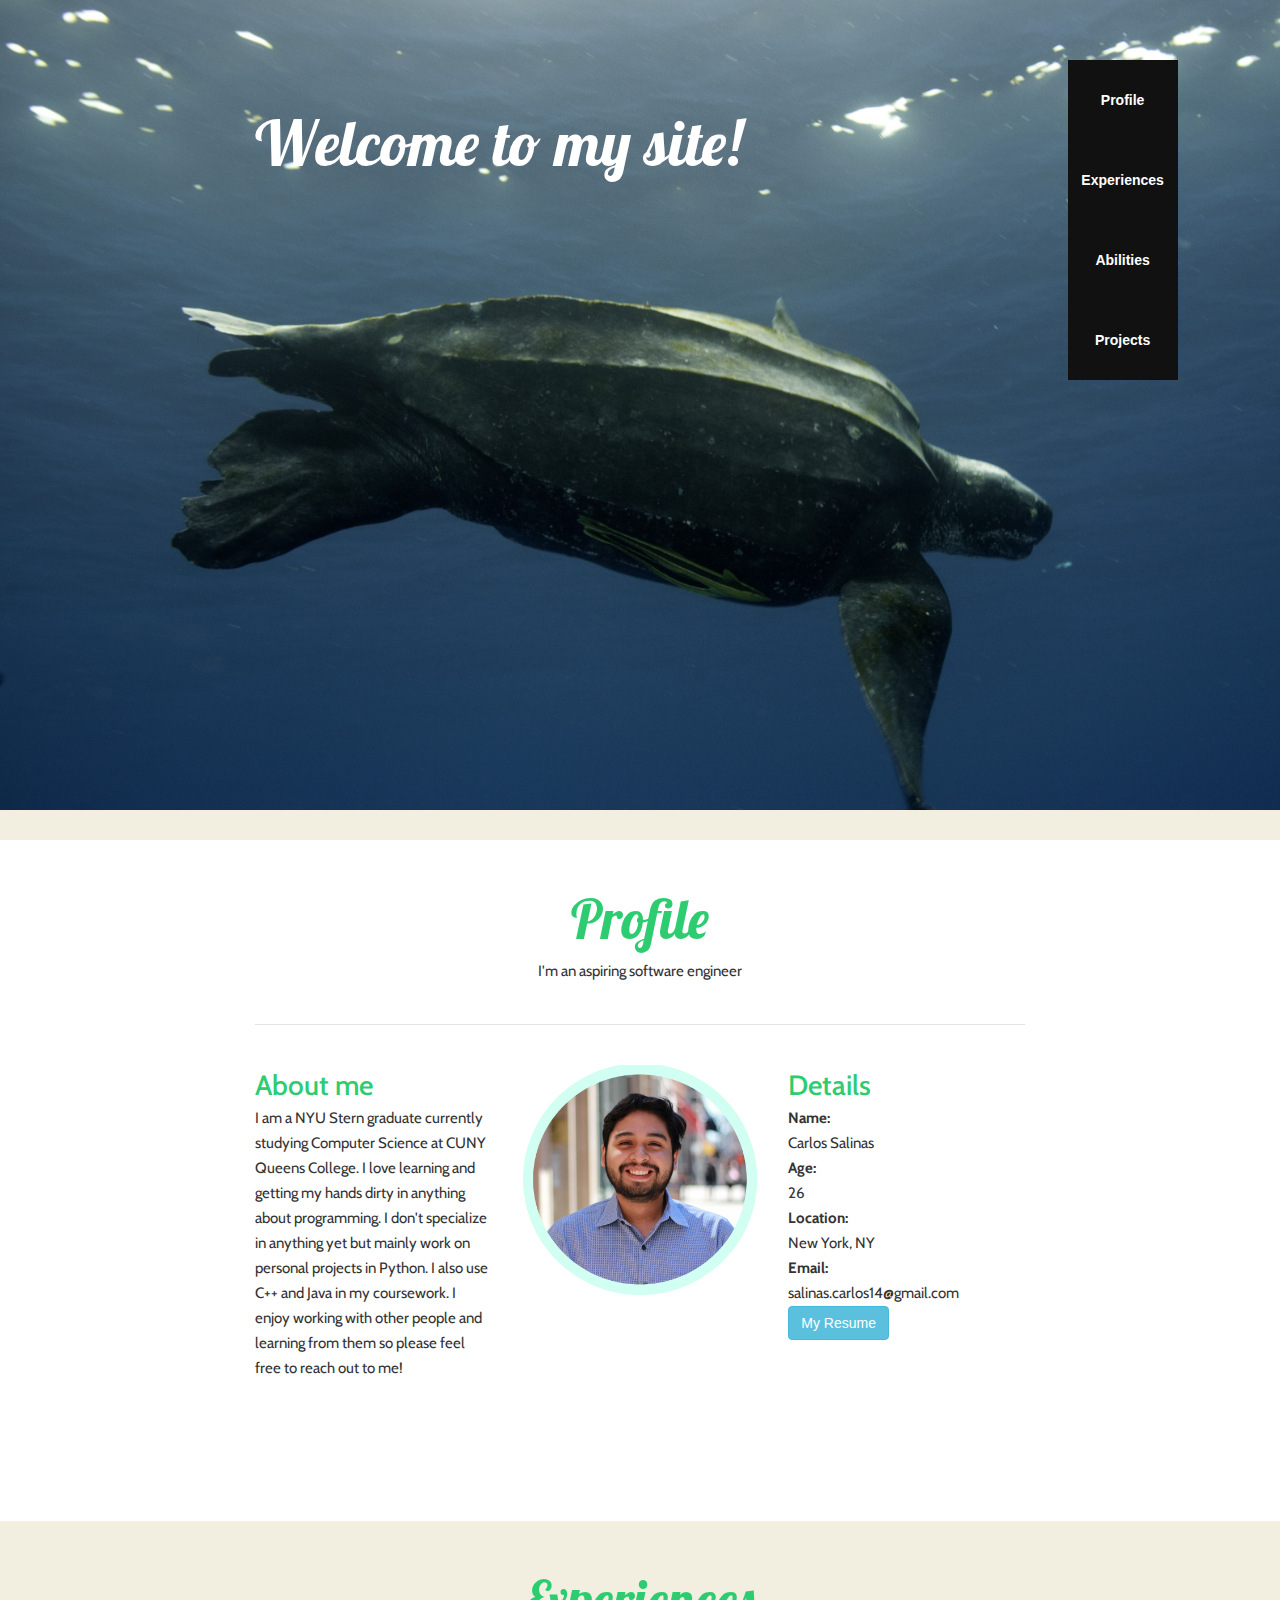
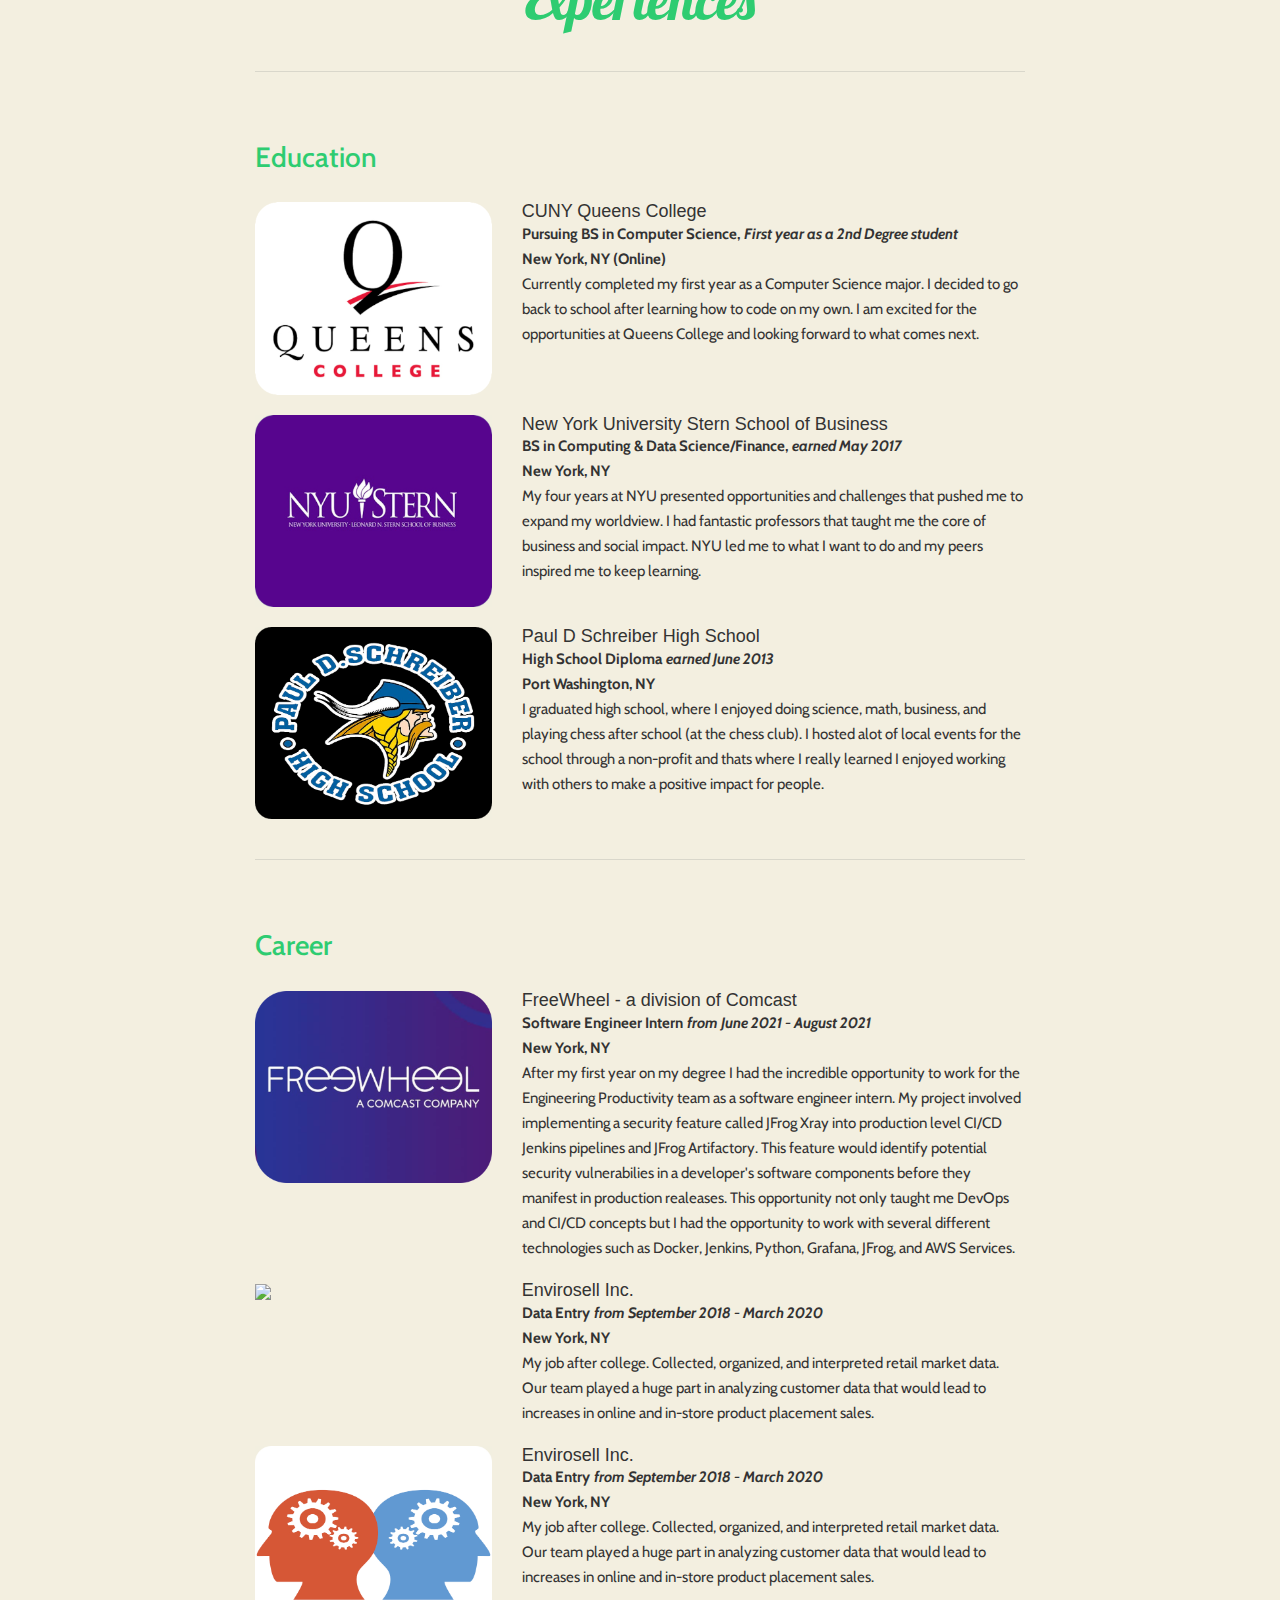
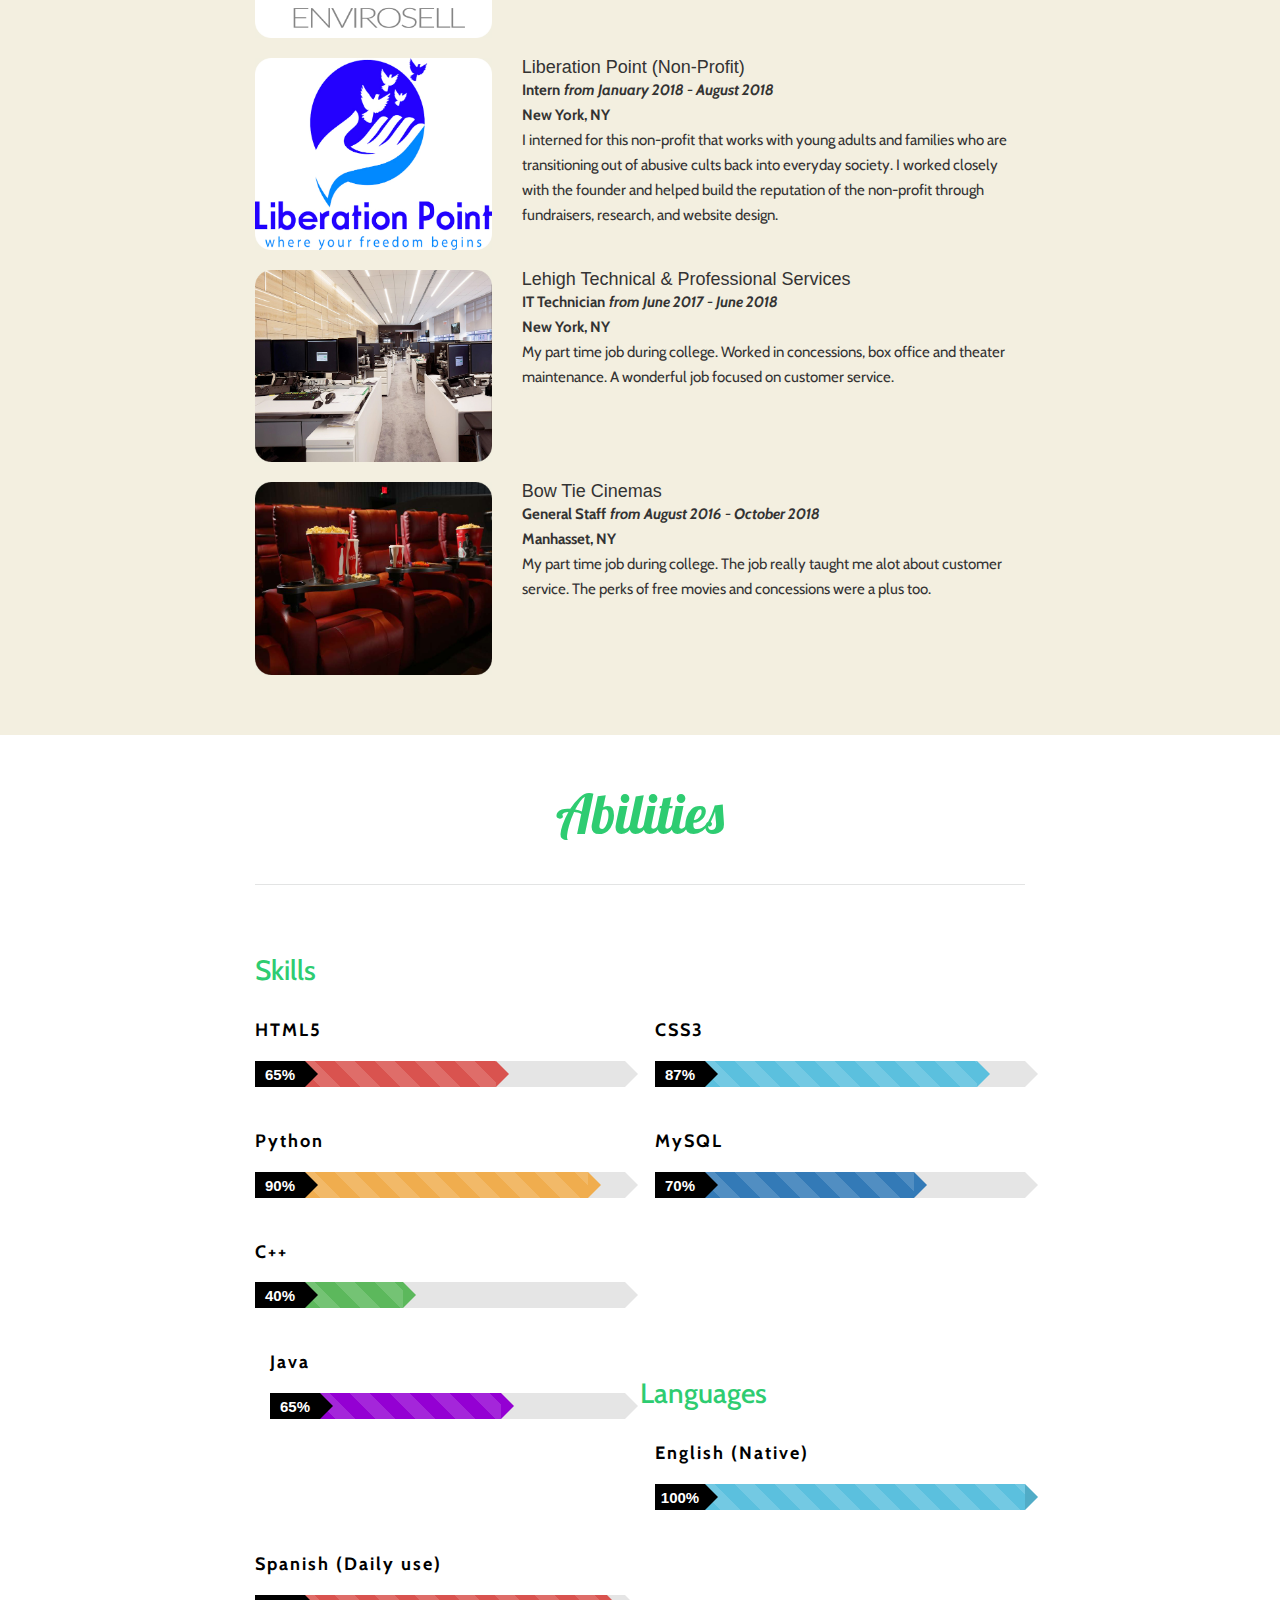
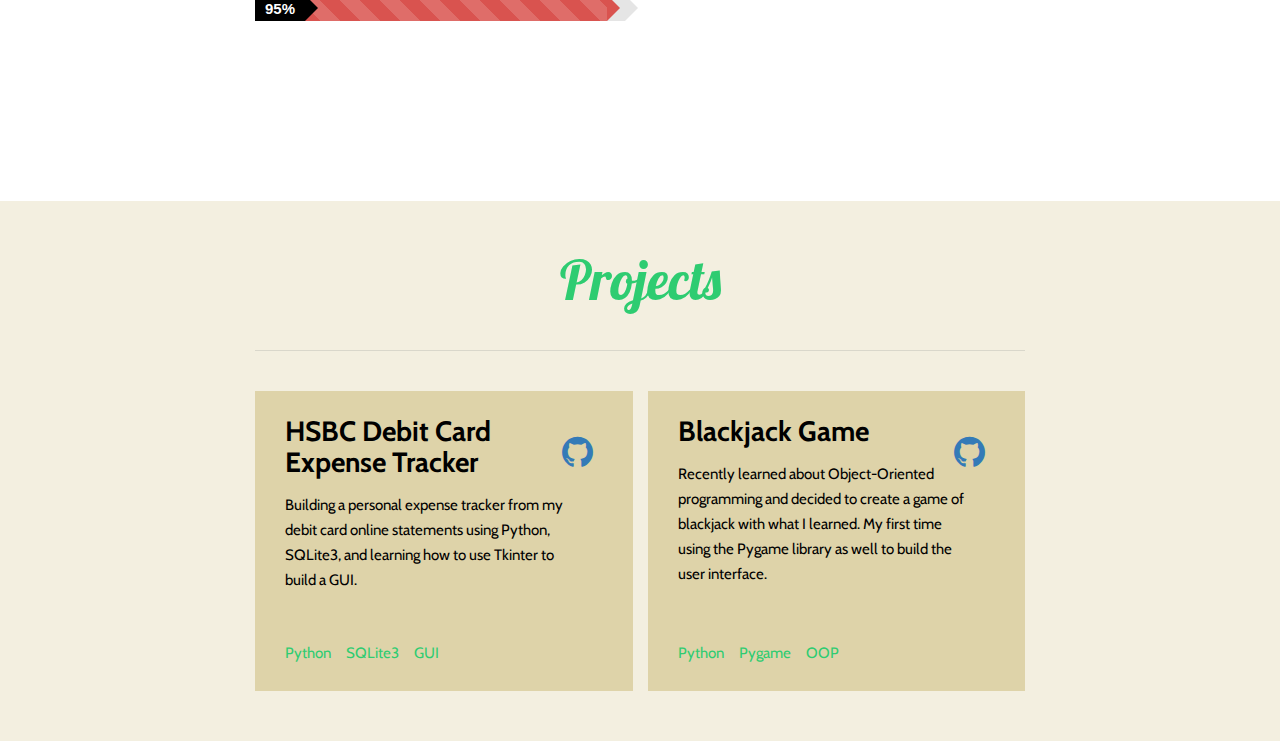
==== index.html @ 238a5372 "Adding new job" ====
<!doctype html>
<html lang="en">
	<head>
		<meta charset="utf-8" />
		<title>Carlos Salinas Website</title>
		<link href="http://fonts.googleapis.com/css?family=Open+Sans:300,600,700" rel="stylesheet">
		<link href="https://fonts.googleapis.com/css?family=Lobster" rel="stylesheet">
		<link href="https://fonts.googleapis.com/css?family=Cabin" rel="stylesheet">
		<link rel="stylesheet" href="https://maxcdn.bootstrapcdn.com/bootstrap/3.4.1/css/bootstrap.min.css">
		<link rel="stylesheet" href="https://cdnjs.cloudflare.com/ajax/libs/font-awesome/4.7.0/css/font-awesome.min.css"> <!-- github icon -->
		<!--Save this for deployment with python for use of css fil-->
		<!--<link rel="stylesheet" href="{{ url_for('static', filename='css/main.css') }}">-->

		<link rel="stylesheet" href="main.css">

	</head>
	<body>
		<div class="jumbotron">
			<div id="welcome" class="container">
				<h1>Welcome to my site!</h1>
			</div>
		</div>

		<nav class="sidenav">
			<u1 class="link-list">
				<li>
					<a href="#profile">Profile</a>
				</li>
				<li>
					<a href="#experiences">Experiences</a>
				</li>
				<li>
					<a href="#abilities">Abilities</a>
				</li>
				<li>
					<a href="#projects">Projects</a>
				</li>
			</u1>
		</nav>

		<div class="background-white">
			<div id="profile" class="container">
				<h2>Profile</h2>
				<p class="caption">I'm an aspiring software engineer</p>
				<hr>
				<div class="row">
					<div class="col-md-4">
						<h3>About me</h3>
						<p>I am a NYU Stern graduate currently studying Computer Science at CUNY Queens College. I love learning and getting my hands dirty in anything about programming. I don't specialize in anything yet but mainly work on personal projects in Python. I also use C++ and Java in my coursework. I enjoy working with other people and learning from them so please feel free to reach out to me!</p>
					</div>
					<div class="col-md-4">
						<img src="images/profile_picv2.JPG" width="246" height="246">
					</div>
					<div class="col-md-4">
						<h3>Details</h3>
						<strong>Name:</strong>
						
						<p>Carlos Salinas</p>
						
						<strong>Age:</strong>
						
						<p>26</p>
						
						<strong>Location:</strong>
					
						<p>New York, NY</p>
						
						<strong>Email:</strong>
						<p>salinas.carlos14@gmail.com</p>

						<form method="get" action="files/Resume5.1.pdf">
							<button type="submit" class="btn btn-info">My Resume</button>
						</form>
						

					</div>
				</div>
			</div>
			

		</div>

		<div id="experiences" class="container">
			<h2>Experiences</h2>
			<hr>
			<h3>Education</h3>
			<div class="container-fluid">

				<div class="row">
					<div class="col-md-4">
						<div class="experience-image">
							<img src="images/queenscollege.png">
						</div>
					</div>
					<div class="col-md-8">
						<h4>CUNY Queens College</h4>
						 	<strong>Pursuing BS in Computer Science,</strong>
							<strong><em>First year as a 2nd Degree student</em></strong>
							<br>
						    <strong>New York, NY (Online)</strong>
						    <p>Currently completed my first year as a Computer Science major. I decided to go back to school after learning how to code on my own.  
								I am excited for the opportunities at Queens College and looking forward to what comes next.</p>
					</div>
				</div>

				<div class="row">
					<div class="col-md-4">
						<div class="experience-image">
							<img src="images/nyusternv2.JPG">
						</div>
					</div>
					<div class="col-md-8">
						<h4>New York University Stern School of Business</h4>
							 <strong>BS in Computing & Data Science/Finance,</strong>
							 <strong><em>earned May 2017</em></strong>
							<br>
						    <strong>New York, NY</strong>
						    <p>My four years at NYU presented opportunities and challenges that pushed me to expand my worldview. 
								I had fantastic professors that taught me the core of business and social impact. 
								NYU led me to what I want to do and my peers inspired me to keep learning.
							</p>
					</div>
				</div>

				<div class="row">
					<div class="col-md-4">
						<div class="experience-image">
							<img src="images/schreiberv1.JPG">
						</div>
					</div>
					<div class="col-md-8">
						<h4>Paul D Schreiber High School</h4>
						 	<strong>High School Diploma</strong>
							 <strong><em>earned June 2013</em></strong>
							<br>
						    <strong>Port Washington, NY</strong>
						    <p>I graduated high school, where I enjoyed doing science, math, business, and playing chess 
								after school (at the chess club). I hosted alot of local events for the school through a non-profit
								and thats where I really learned I enjoyed working with others to make a positive impact for people.
							</p>
					</div>
				</div>
			<hr>

				<h3>Career</h3>

				<div class="row">
					<div class="col-md-4">
						<img src="images/freewheel.png">
					</div>
					<div class="col-md-8">
						<h4>FreeWheel - a division of Comcast</h4>
						 	<strong>Software Engineer Intern</strong>
							 <strong><em>from June 2021 - August 2021</em></strong>
							<br>
						    <strong>New York, NY</strong>
						    <p>After my first year on my degree I had the incredible opportunity to work for the Engineering Productivity
								team as a software engineer intern. My project involved implementing a security feature called JFrog Xray
								into production level CI/CD Jenkins pipelines and JFrog Artifactory. This feature would identify potential 
								security vulnerabilies in a developer's software components before they manifest in production realeases.
								This opportunity not only taught me DevOps and CI/CD concepts but I had the opportunity to work with several
								different technologies such as Docker, Jenkins, Python, Grafana, JFrog, and AWS Services.
							</p>
					</div>
				</div>

				<div class="row">
					<div class="col-md-4">
						<img src="images/freewheel.JPG">
					</div>
					<div class="col-md-8">
						<h4>Envirosell Inc.</h4>
						 	<strong>Data Entry</strong>
							 <strong><em>from September 2018 - March 2020</em></strong>
							<br>
						    <strong>New York, NY</strong>
						    <p>My job after college.  Collected, organized, and interpreted retail market data. 
								Our team played a huge part in analyzing customer data that would lead to increases in online and in-store product placement sales.  
							</p>
					</div>
				</div>

				<div class="row">
					<div class="col-md-4">
						<img src="images/envirosell.JPG">
					</div>
					<div class="col-md-8">
						<h4>Envirosell Inc.</h4>
						 	<strong>Data Entry</strong>
							 <strong><em>from September 2018 - March 2020</em></strong>
							<br>
						    <strong>New York, NY</strong>
						    <p>My job after college.  Collected, organized, and interpreted retail market data. 
								Our team played a huge part in analyzing customer data that would lead to increases in online and in-store product placement sales.  
							</p>
					</div>
				</div>

				<div class="row">
					<div class="col-md-4">
						<img src="images/liberation_point.JPG">
					</div>
					<div class="col-md-8">
						<h4>Liberation Point (Non-Profit)</h4>
						 	<strong>Intern</strong>
							 <strong><em>from January 2018 - August 2018</em></strong>
							<br>
						    <strong>New York, NY</strong>
						    <p>I interned for this non-profit that works with young adults and families who are transitioning out of abusive cults back into everyday society. 
								I worked closely with the founder and helped build the reputation of the non-profit through fundraisers, research, and website design.
							</p>
					</div>
				</div>

				<div class="row">
					<div class="col-md-4">
						<img src="images/office.JPG">
					</div>
					<div class="col-md-8">
						<h4>Lehigh Technical & Professional Services</h4>
						 	<strong>IT Technician</strong>
							 <strong><em>from June 2017 - June 2018</em></strong>
							<br>
						    <strong>New York, NY</strong>
						    <p>My part time job during college. Worked in concessions, box office and theater maintenance.  
								A wonderful job focused on customer service.   
							</p>
					</div>
				</div>

				<div class="row">
					<div class="col-md-4">
						<img src="images/cinemas.JPG">
					</div>
					<div class="col-md-8">
						<h4>Bow Tie Cinemas</h4>
						 	<strong>General Staff</strong>
							<strong><em>from August 2016 - October 2018</em></strong>
							<br>
						    <strong>Manhasset, NY</strong>
						    <p>My part time job during college. The job really taught me alot about customer service. The perks
								of free movies and concessions were a plus too.
							</p>
					</div>
				</div>		
			</div>

		</div>

		<div class="background-white">
			<div id="abilities" class="container">
				<h2>Abilities</h2>
				<hr>

				<h3>
					Skills
				</h3>
			    <div class="row">
			        <div class="col-md-6">
			            <h3 class="progress-title">HTML5</h3>
			            <div class="progress red">
			                <div class="progress-bar progress-bar-danger progress-bar-striped active" style="width:65%;">
			                    <div class="progress-value">65%</div>
			                </div>
			            </div>
			        </div>
			        <div class="col-md-6">
			            <h3 class="progress-title">CSS3</h3>
			            <div class="progress blue">
			                <div class="progress-bar progress-bar-info progress-bar-striped active" style="width:87%;">
			                    <div class="progress-value">87%</div>
			                </div>
			            </div>
			        </div>
			    </div>

			    <div class="row">
			    	<div class="col-md-6">
			            <h3 class="progress-title">Python</h3>
			            <div class="progress yellow">
			                <div class="progress-bar progress-bar-warning progress-bar-striped active" style="width:90%;">
			                    <div class="progress-value">90%</div>
			                </div>
			            </div>
			        </div>
			        <div class="col-md-6">
			            <h3 class="progress-title">MySQL</h3>
			            <div class="progress dark-blue">
			                <div class="progress-bar progress-bar-striped progress-bar-striped active" style="width:70%;">
			                    <div class="progress-value">70%</div>
			                </div>
			            </div>
			        </div>
			    </div>

			    <div class="row">
			    	<div class="col-md-6">
			            <h3 class="progress-title">C++</h3>
			            <div class="progress green">
			                <div class="progress-bar progress-bar-success progress-bar-striped active" style="width:40%;">
			                    <div class="progress-value">40%</div>
			                </div>
			            </div>
				    </div>
				</div>
				<div class="col-md-6">
					<h3 class="progress-title">Java</h3>
					<div class="progress purple">
						<div class="progress-bar progress-bar-success progress-bar-striped active" style="width:65%; background-color:#9400d3 !important;">
							<div class="progress-value">65%</div>
						</div>
					</div>
				</div>

				<h3>
					Languages
				</h3>
				<div class="row">
					<div class="col-md-6">
						<h3 class="progress-title">English (Native)</h3>
			            <div class="progress blue">
			                <div class="progress-bar progress-bar-info progress-bar-striped active" style="width:100%;">
			                    <div class="progress-value">100%</div>
			                </div>
			            </div>
					</div>
					<div class="col-md-6">
						<h3 class="progress-title">Spanish (Daily use)</h3>
			            <div class="progress red">
			                <div class="progress-bar progress-bar-danger progress-bar-striped active" style="width:95%;">
			                    <div class="progress-value">95%</div>
			                </div>
			            </div>
					</div>
				</div>
			</div>

			
		</div>

		<div class="background">
			<div id="projects" class="container">
				<h2>Projects<h2>
				<hr>
				<div class="grid-container">
					<div class="grid-item">
						<header>
							<div class="project-top">
								<a class="github-buttons" href="https://github.com/csalinas14/HSBC-Debit-Card-Expense-Tracker" style="float:right;"><i class="fa fa-github" style="font-size:36px"></i></a>
							</div>
							<h3 class="project-title">
								HSBC Debit Card Expense Tracker
							</h3>
							<div class="project-description">
								<p>Building a personal expense tracker from my debit card online statements using Python, SQLite3, and learning how to use Tkinter to build a GUI.
								</p>
							</div>
						</header> 
						<footer>
							<div class="project-tech-list">
								<li>Python</li>
								<li>SQLite3</li>
								<li>GUI</li>
							</div>
						</footer>
					</div>
					<div class="grid-item">
						<header>
							<div class="project-top">
								<a class="github-buttons" href= "https://github.com/csalinas14/Blackjack-game" style="float:right;"><i class="fa fa-github" style="font-size:36px"></i></a>
							</div>
							<h3 class="project-title">
								Blackjack Game
							</h3>
							<div class="project-description">
								<p>Recently learned about Object-Oriented programming and decided to create a game of blackjack with what I learned. My first time using
									 the Pygame library as well to build the user interface. 
								</p>
							</div>
						</header> 
						<footer>
							<u1 class="project-tech-list">
								<li>Python</li>
								<li>Pygame</li>
								<li>OOP</li>
							</u1>
						</footer>
					</div>
				</div>
			</div>
		</div>

</body>




</html>
---- main.css ----
html,body{
	margin: 0;
	padding: 0;
	height: 100%;
	background-color: #F3EFE0;
}

h1{
	font-family: 'Lobster', Georgia, Times, serif;
	font-size: 60px;
	color: #FFFFFF;
	text-align: left;
}
h2{
	font-family: 'Lobster', Georgia, Times, serif;
	font-size: 54px;
	font-weight: 300;
	text-align: center;
	color: #2ECC71;
	margin: 10px 0px;
}
h3{
	font-family: 'Cabin', Helvetica, Arial, sans-serif;
	color: #2ECC71;
	font-size: 28px;
	margin: 0 auto;
	padding-top: 5px;
	padding-bottom: 5px;
}
h4{
	margin: 0 auto;
}
p, strong, br{
	font-family: 'Cabin', Helvetica, Arial, sans-serif;
 	font-size: 15px;
 	line-height: 25px;
 	margin: 0 auto;
}

hr { margin: 40px 0px; 
	 border-color: #727878;
	 opacity: 0.2; 
	 filter:alpha(opacity=20); 
}

.jumbotron{
	background: center left url(images/seaturtle.jpg);
	background-repeat: no-repeat;
	background-attachment: fixed;
	background-size: cover;
	height: 90%; 
}

.jumbotron .container > *{
	color: #FFFFFF;
}

.column{
	float: left;
}
.sidenav{
	position: fixed;
	right: 8%;
	width: 110px;
	top: 60px;
	z-index: 1;
	background-color: #111;
	overflow-x: hidden;
}
.link-list li{
	list-style-type: none;
	text-align: center;
}
.link-list li > a{
	display: block;
	font-weight: 600;
	color: #FFFFFF;
	padding-top: 30px;
	height: 80px;
}

#profile .row > div img{
	width: 100%;
	max-width: 360px;
	height: auto;
}
#experiences > h3{
	padding: 30px 0px;
}
#experiences > p {
	font-weight: 200;
}
#experiences .container-fluid > h3{
	padding: 30px 0px;
}
#experiences .row{
	margin-bottom: 20px;
}

.experience-image{
	margin: 0px;
	padding: 0px;
}
#experiences .row > div img{
	width: 100%;
	max-width: 302px;
	
} 

.row:after {
  content: "";
  display: table;
  clear: both;
}

.caption{
	text-align: center;
}

.container{
	max-width: 1280px;
	padding: 40px 200px; 
	margin: 0 auto;
}
.container-fluid{
	padding: 0px;
}
.background-white {
	background-color: white;
	padding-bottom: 100px;
}

* {
	box-sizing: border-box;
}

#abilities > h3{
	padding: 30px 0px;
}
.progress-title{
    font-size: 18px;
    font-weight: 700;
    color: #000;
    letter-spacing: 2px;
    margin: 0 0 15px;
}
.progress{
    height: 26px;
    background: rgba(0,0,0,0.1);
    border-radius: 0;
    box-shadow: none;
    margin-bottom: 40px;
    overflow: visible;
    position: relative;
}
.progress .progress-bar{
    box-shadow: none;
    border-radius: 0;
    position: relative;
    -webkit-animation: 2s linear 0s normal none infinite running progress-bar-stripes,animate-positive 1s;
    animation: 2s linear 0s normal none infinite running progress-bar-stripes,animate-positive 1s;
}
.progress-bar .progress-value{
    width: 50px;
    height: 100%;
    background: #000;
    font-size: 15px;
    font-weight: 600;
    color: #fff;
    position: absolute;
    line-height: 27px;
    top: 0;
    left: 0;
}
.progress:after,
.progress .progress-bar:after,
.progress .progress-value:after{
    content: "";
    border-left: 13px solid rgba(0,0,0,0.1);
    border-top: 13px solid transparent;
    border-bottom: 13px solid transparent;
    position: absolute;
    top: 0;
    right: -13px;
}
.progress.red .progress-bar:after{ border-left-color: #d9534f; }
.progress .progress-value:after{ border-left: 13px solid #000; }
.progress.blue .progress-bar:after{ border-left-color: #5bc0de; }
.progress.yellow .progress-bar:after{ border-left-color: #f0ad4e; }
.progress.green .progress-bar:after{ border-left-color: #5cb85c; }
.progress.dark-blue .progress-bar:after{ border-left-color: #337ab7;}
.progress.purple .progress-bar:after{ border-left-color: #9400d3; } 
@-webkit-keyframes animate-positive{
    0%{ width: 0; }
}
@keyframes animate-positive{
    0%{ width: 0; }
}
#projects .grid-container{
	display: grid;
	grid-template-columns: repeat(auto-fill, minmax(300px, 1fr));
	gap: 15px;
	position: relative;
	
}
#projects .grid-item{
	padding: 2rem 3rem;
	background-color: #DED3A9;
	position: relative;
	min-height: 300px;
}
#projects .github-buttons{
	padding: 5px 10px;
}
#projects .project-title{
	color: black;
	font-weight: 800;
	text-align: left;
	margin-bottom: 10px;
}
#projects .project-description{
	text-align: left;
	color: black;
	margin-bottom: 20px;
	padding-right: 20px;
}
#projects .project-tech-list{
	display: flex;
	align-items: flex-end;
	margin: 20px 0px 0px;
}
#projects .project-tech-list li{
	font-family: 'Cabin', Helvetica, Arial, sans-serif;
	 font-size: 15px;
	 list-style: none;
	 margin-right: 15px;
}
#projects .grid-item > footer{
	width: auto;
	bottom: 0;
	position: absolute;
	padding: 30px 0px;
	text-align: center;

}
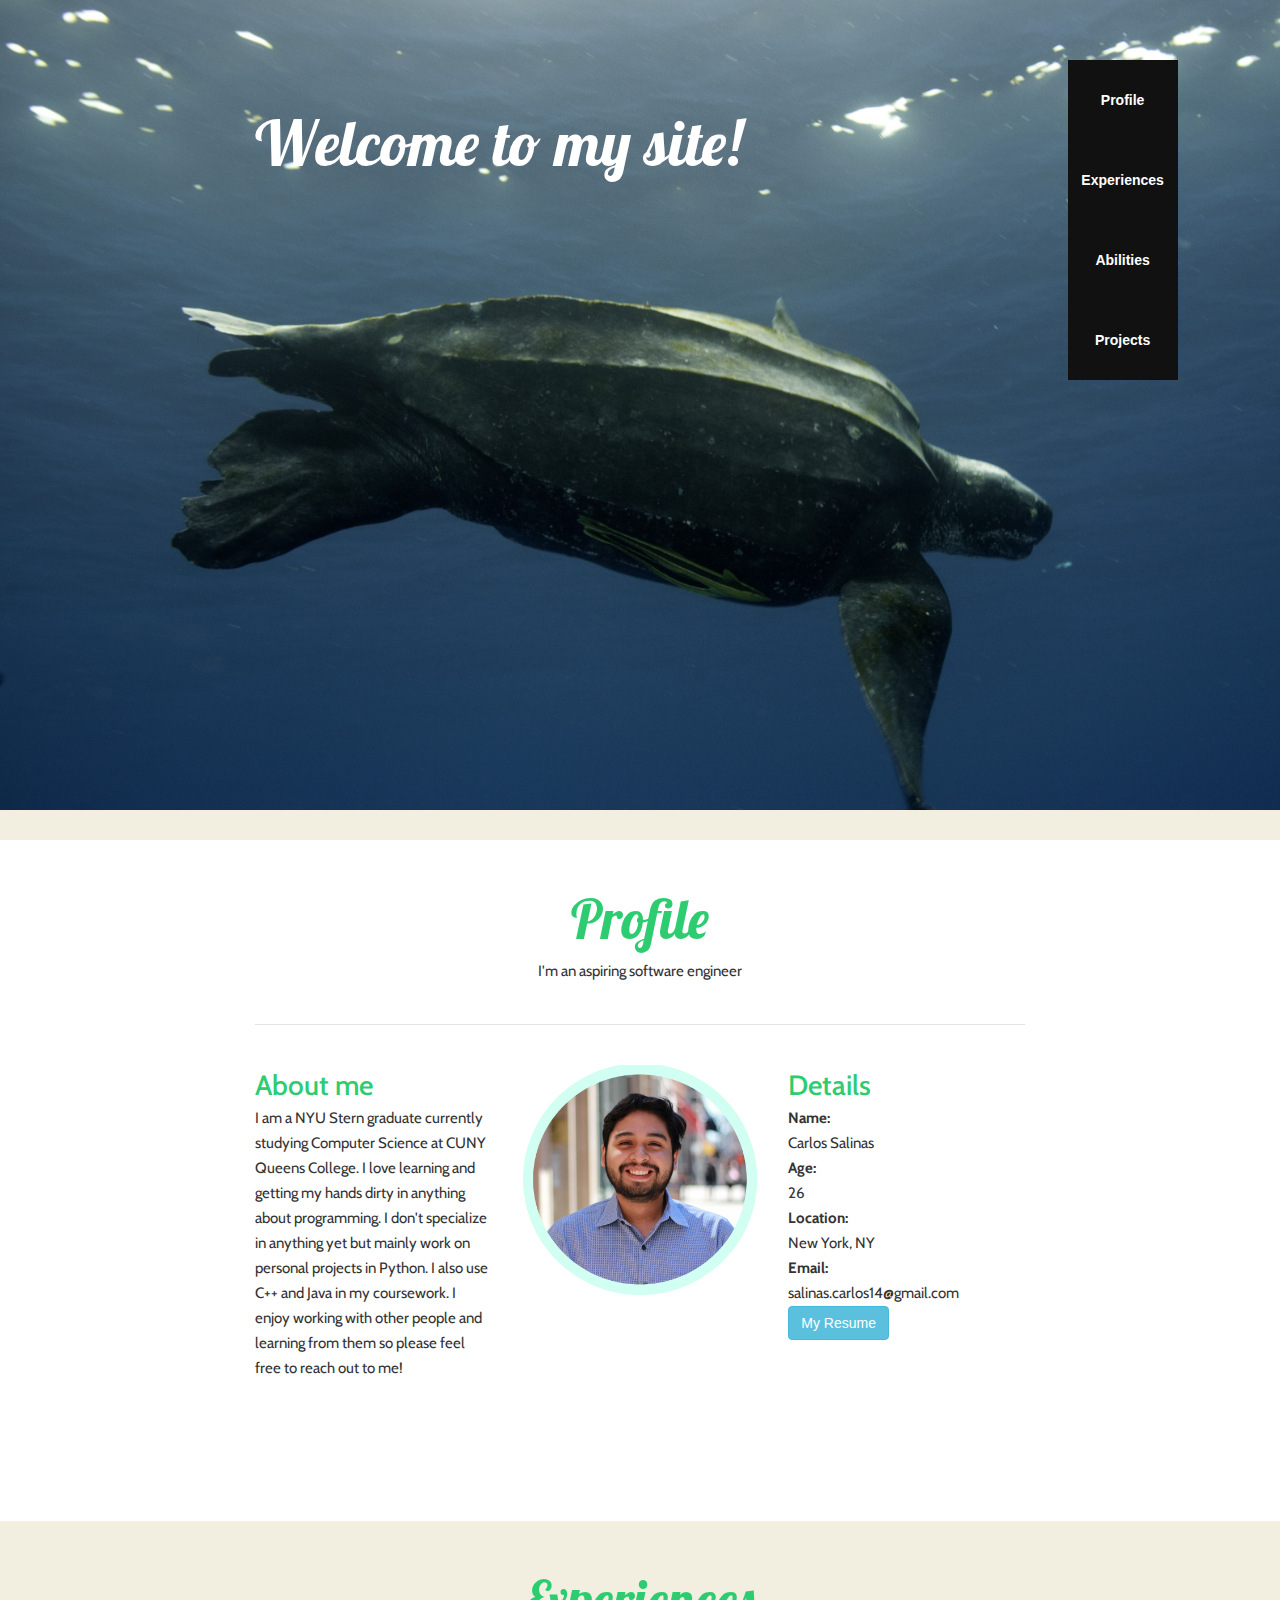
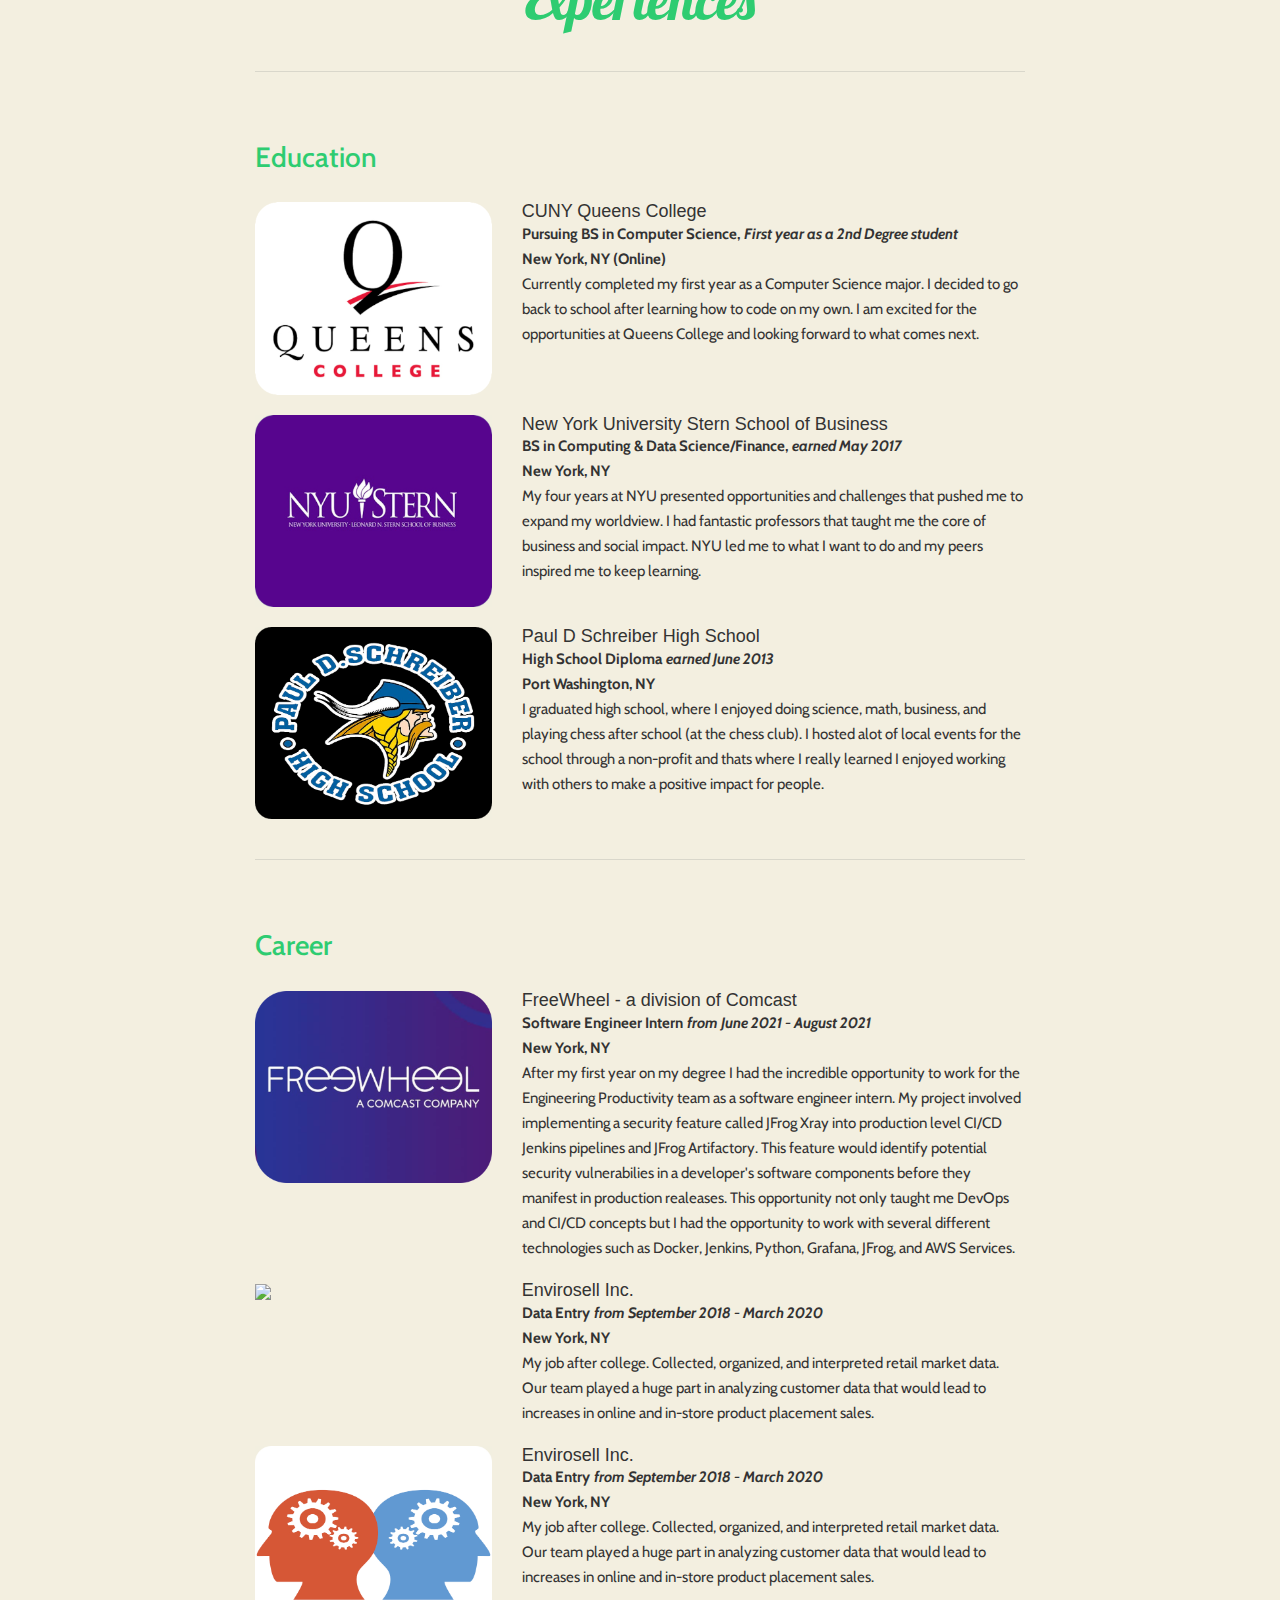
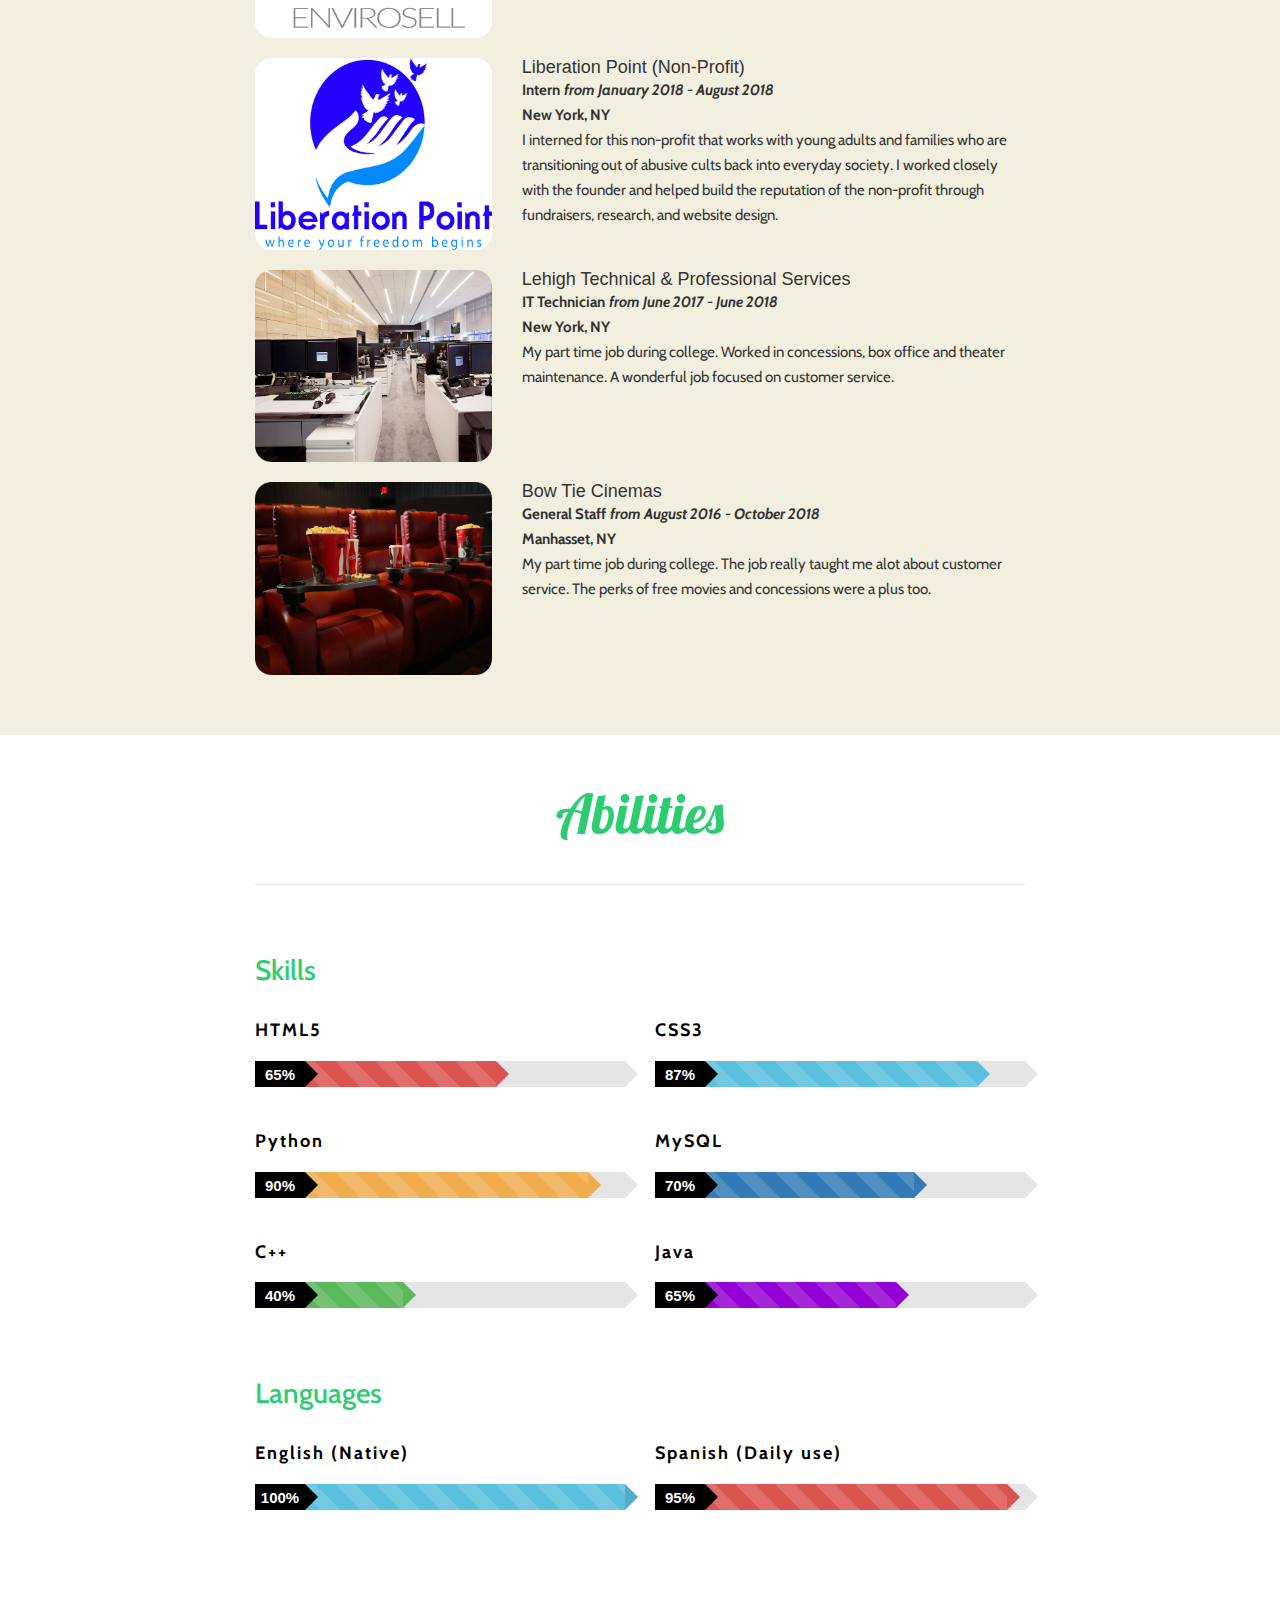
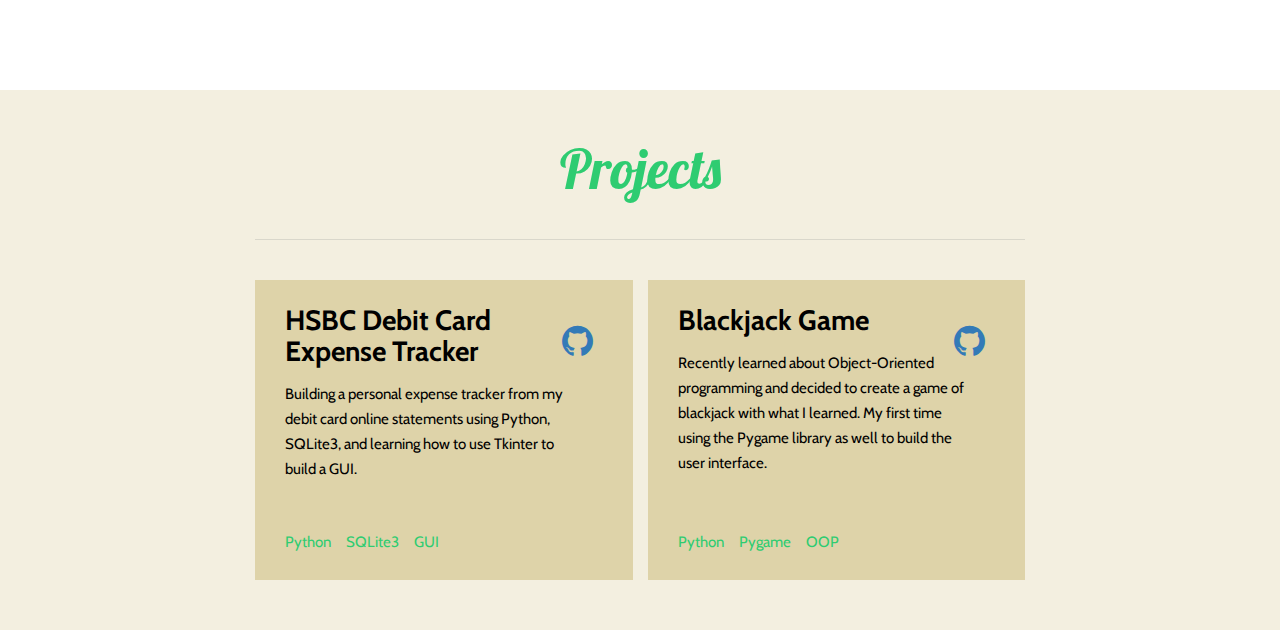
==== commit df60fd7d: "Quick Change" ====
--- a/index.html
+++ b/index.html
@@ -302,14 +302,16 @@
 			                </div>
 			            </div>
 				    </div>
-				</div>
-				<div class="col-md-6">
-					<h3 class="progress-title">Java</h3>
-					<div class="progress purple">
-						<div class="progress-bar progress-bar-success progress-bar-striped active" style="width:65%; background-color:#9400d3 !important;">
-							<div class="progress-value">65%</div>
+				
+					<div class="col-md-6">
+						<h3 class="progress-title">Java</h3>
+						<div class="progress purple">
+							<div class="progress-bar progress-bar-success progress-bar-striped active" style="width:65%; background-color:#9400d3 !important;">
+								<div class="progress-value">65%</div>
+							</div>
 						</div>
 					</div>
+
 				</div>
 
 				<h3>
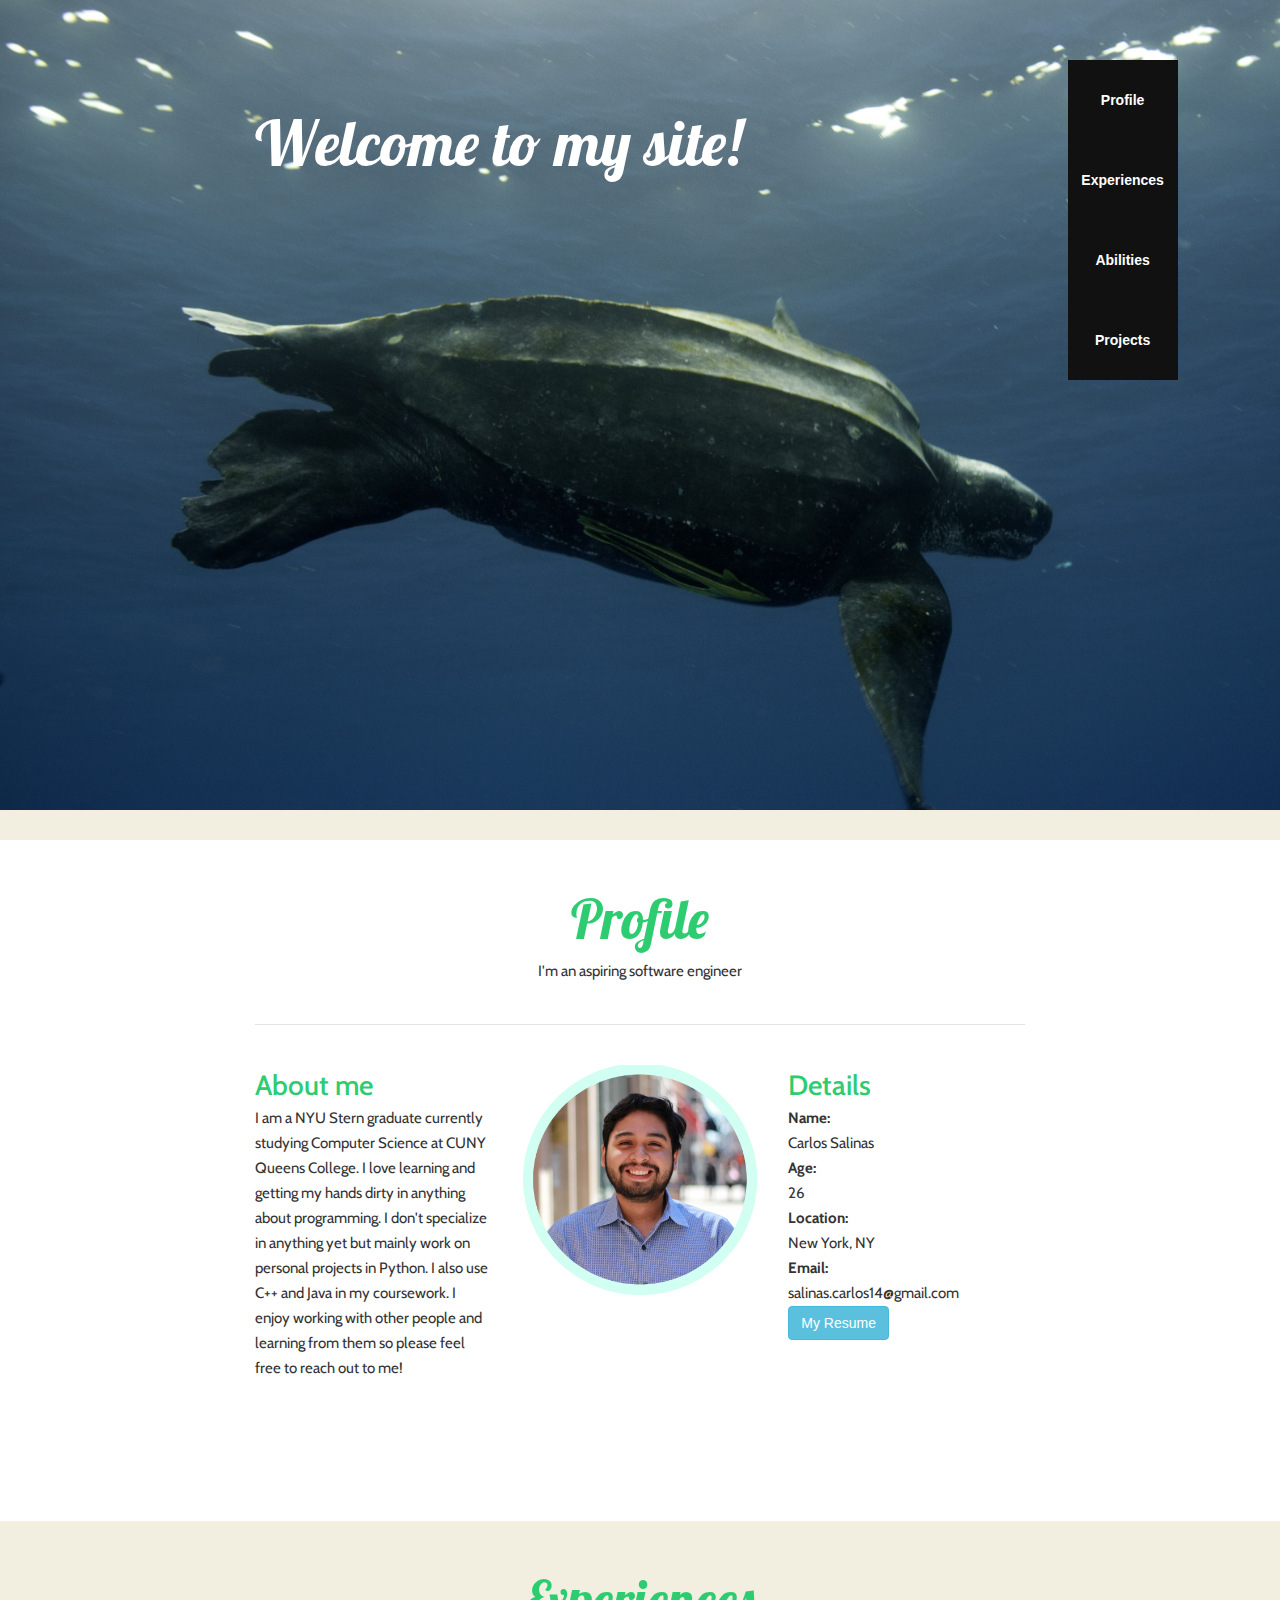
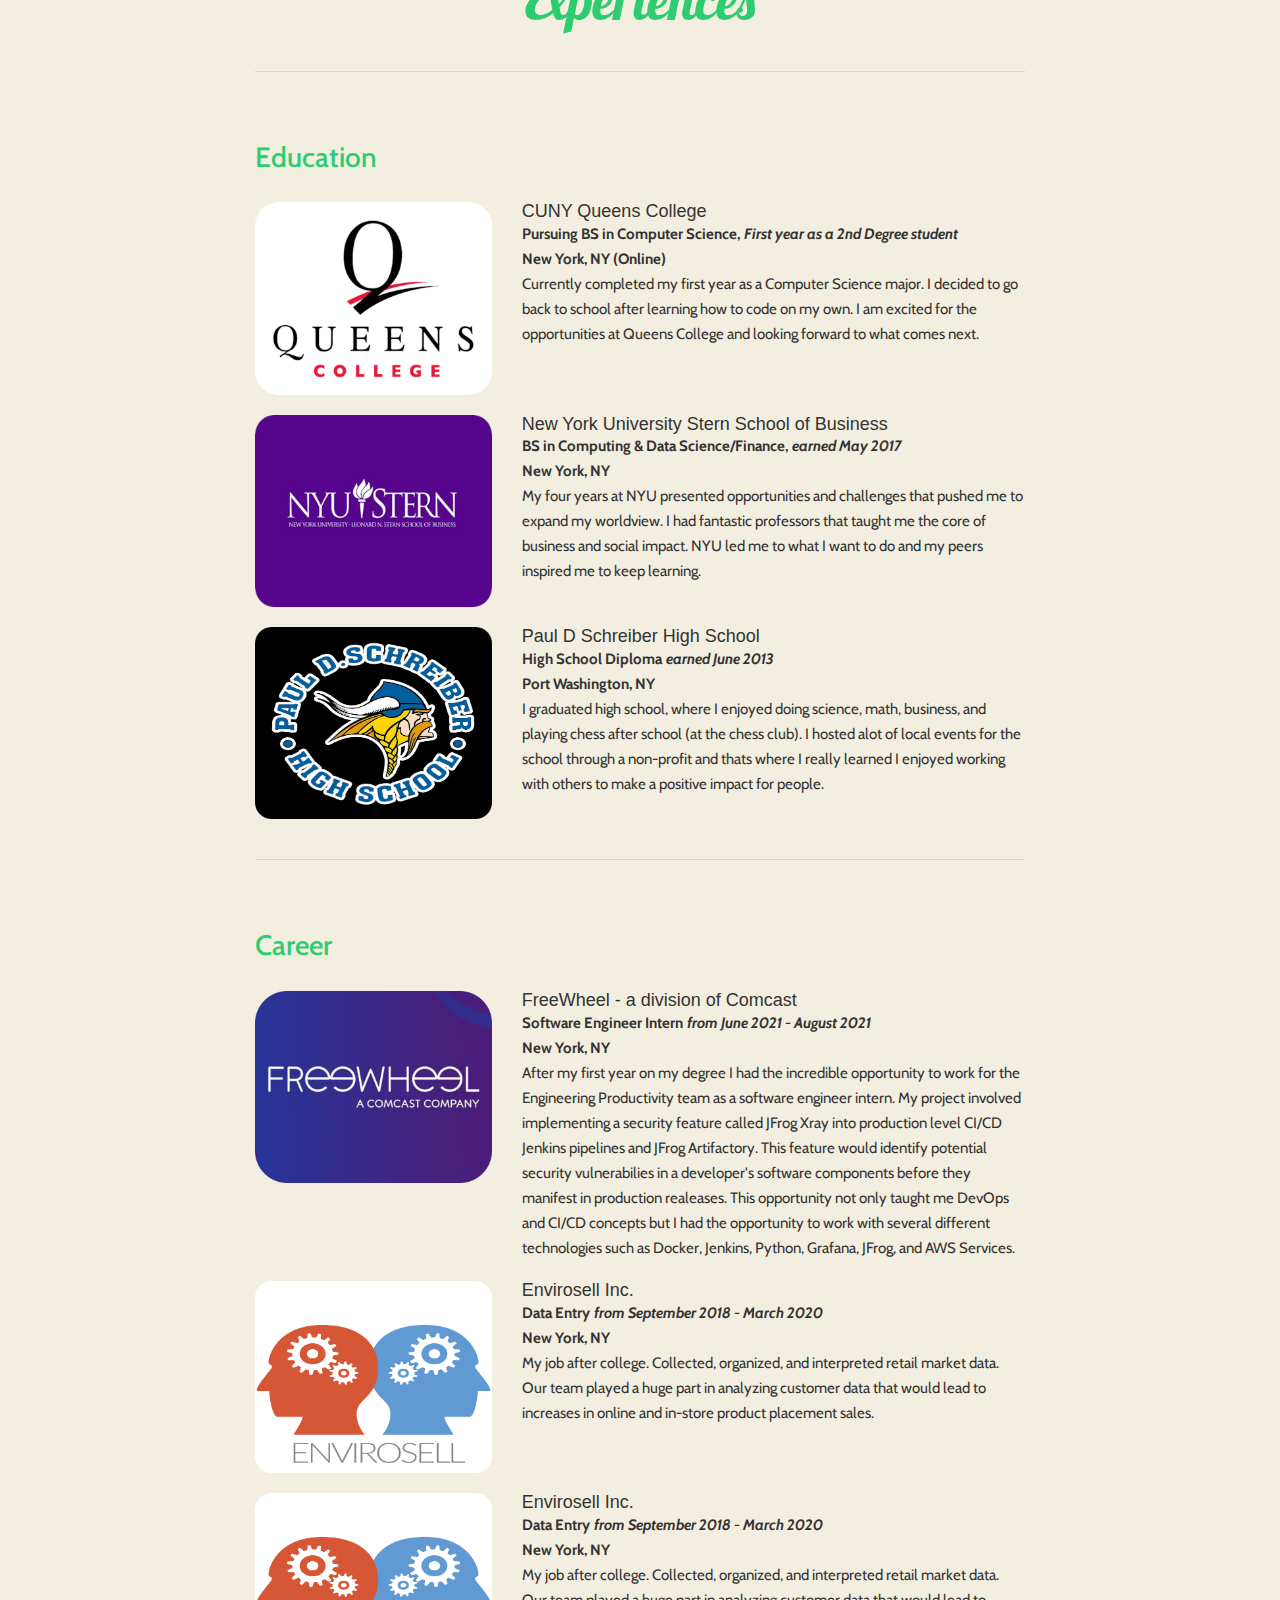
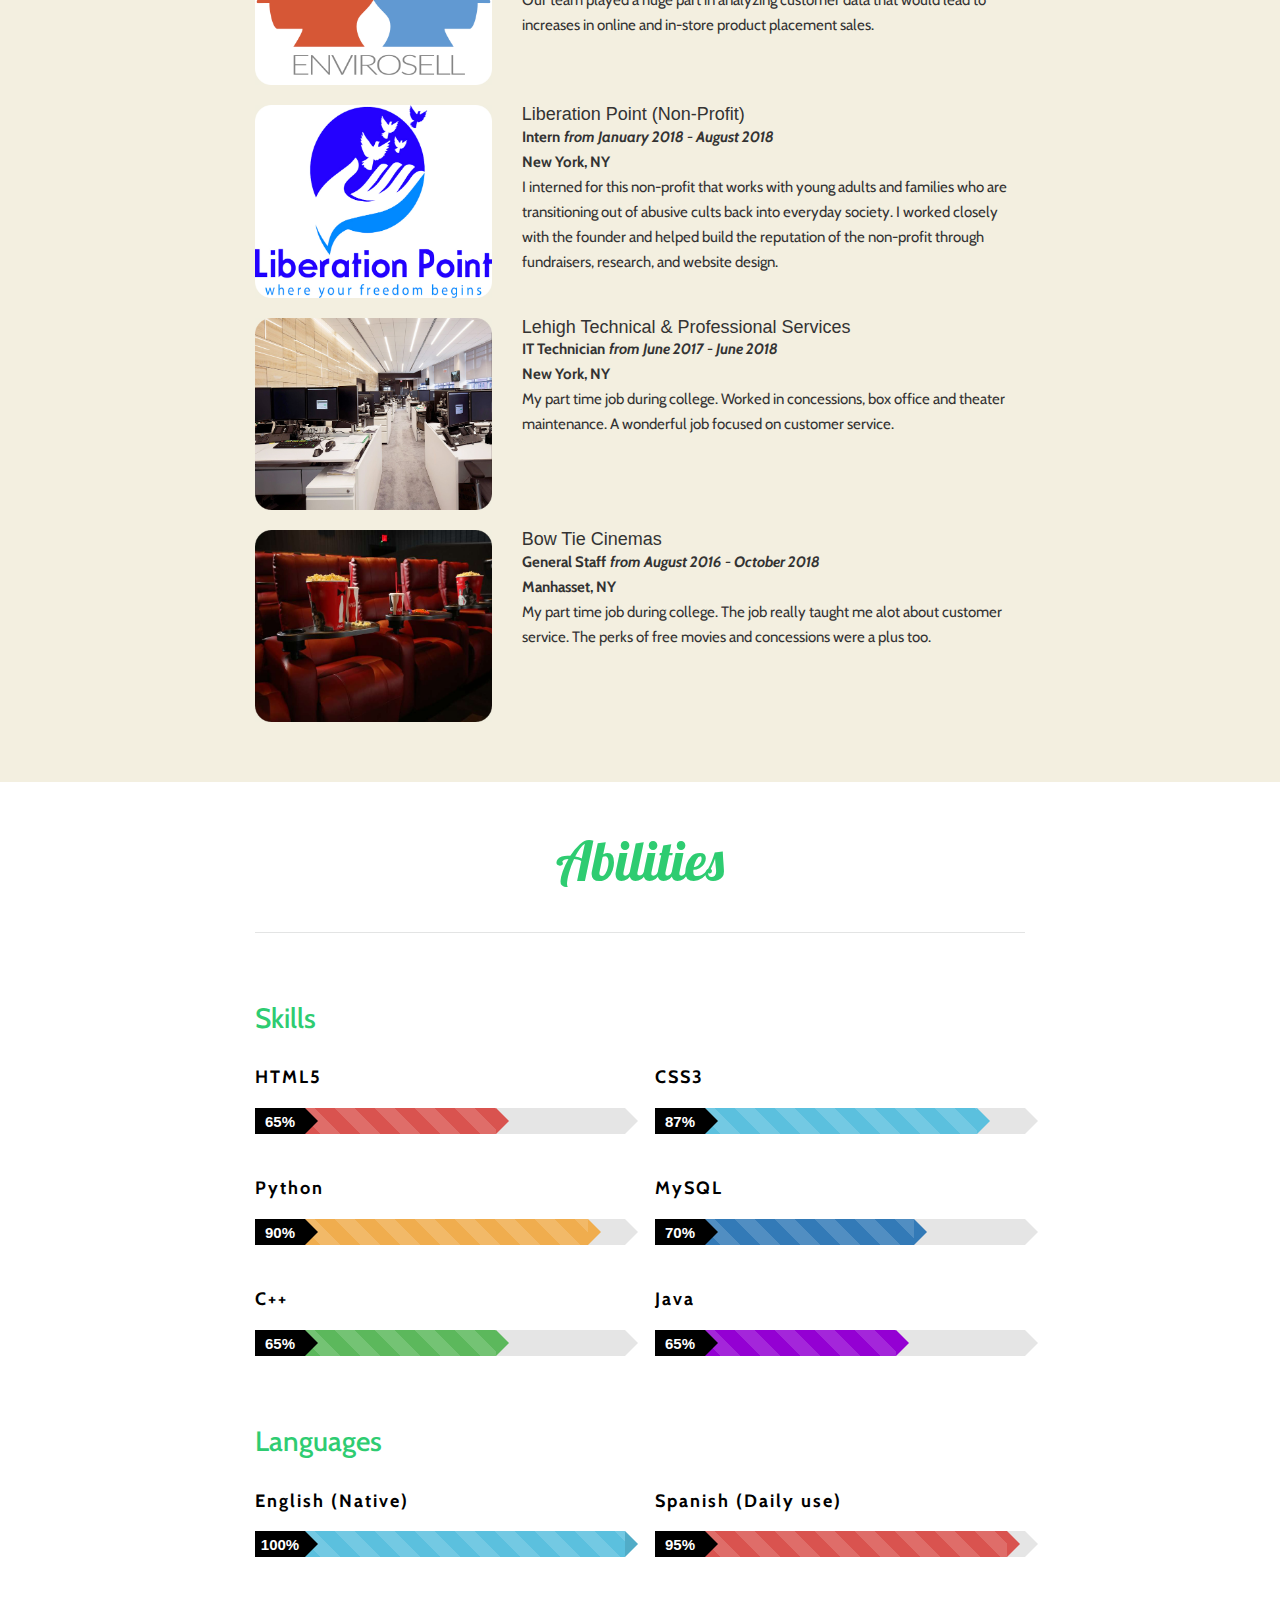
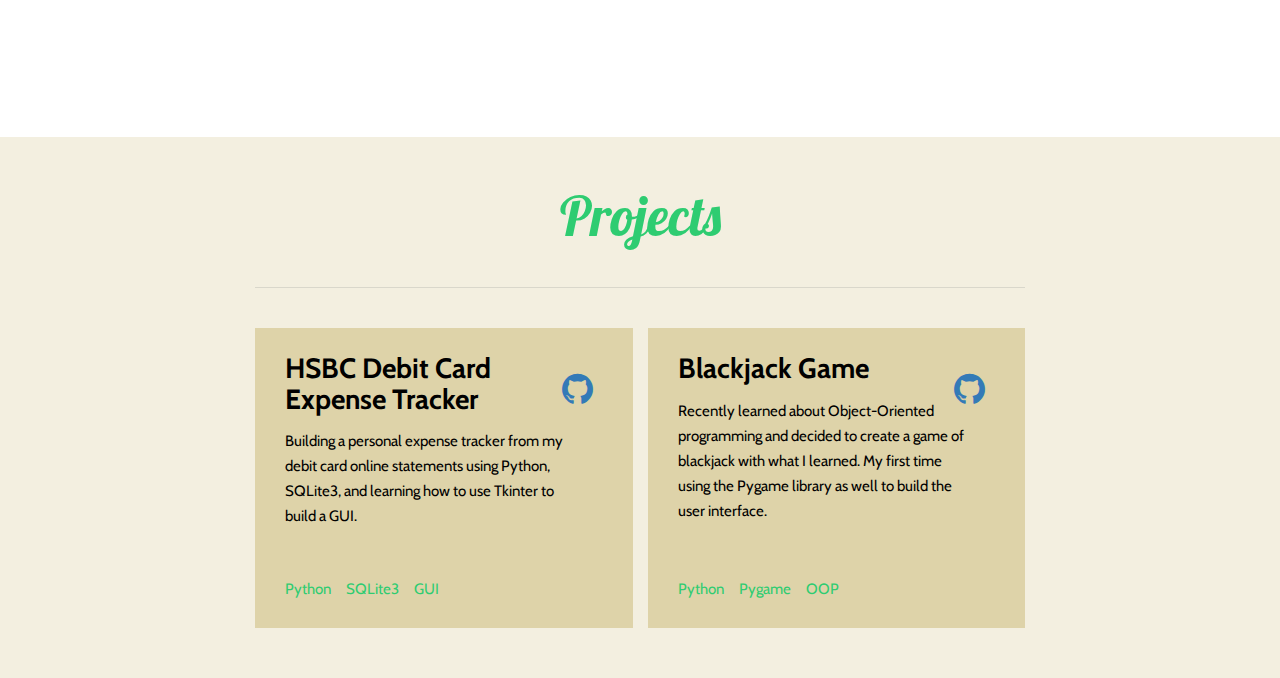
==== commit ec02890f: "Quick Change" ====
--- a/index.html
+++ b/index.html
@@ -166,7 +166,7 @@
 
 				<div class="row">
 					<div class="col-md-4">
-						<img src="images/freewheel.JPG">
+						<img src="images/envirosell.JPG">
 					</div>
 					<div class="col-md-8">
 						<h4>Envirosell Inc.</h4>
@@ -297,8 +297,8 @@
 			    	<div class="col-md-6">
 			            <h3 class="progress-title">C++</h3>
 			            <div class="progress green">
-			                <div class="progress-bar progress-bar-success progress-bar-striped active" style="width:40%;">
-			                    <div class="progress-value">40%</div>
+			                <div class="progress-bar progress-bar-success progress-bar-striped active" style="width:65%;">
+			                    <div class="progress-value">65%</div>
 			                </div>
 			            </div>
 				    </div>
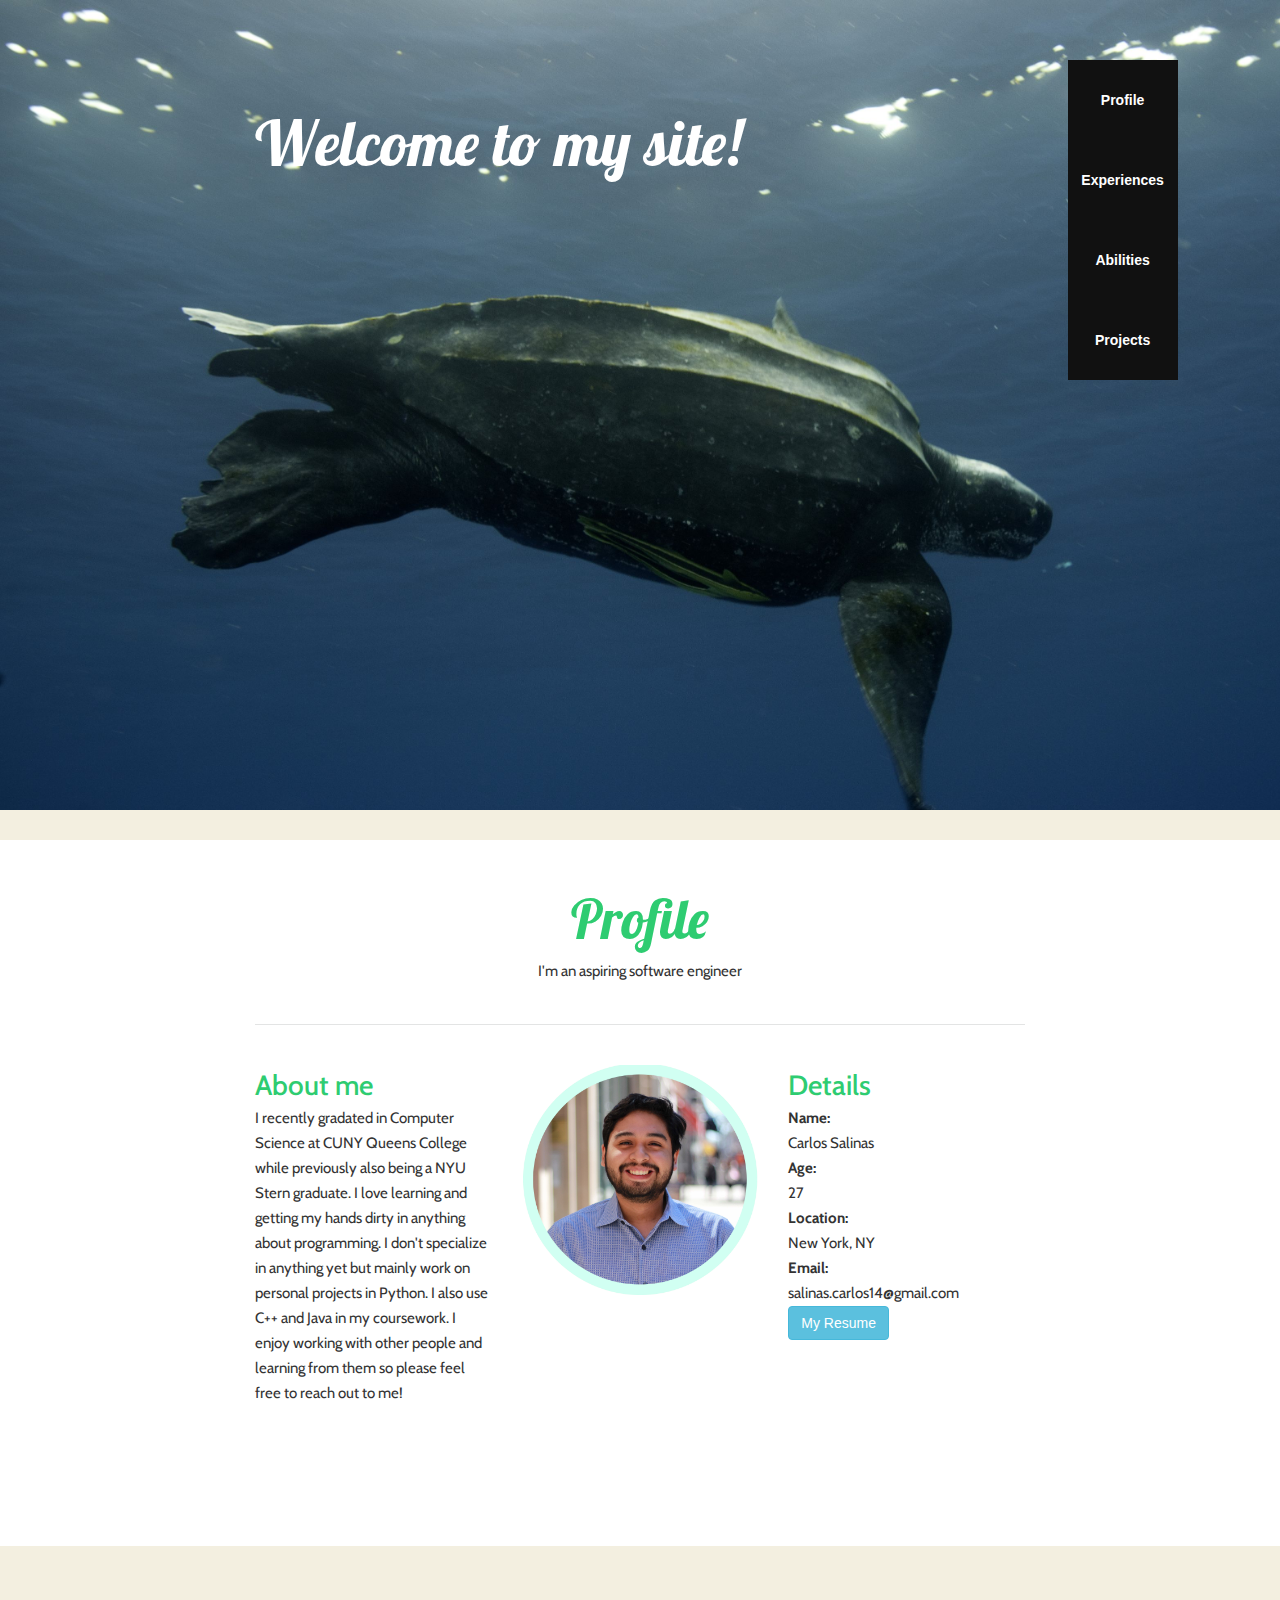
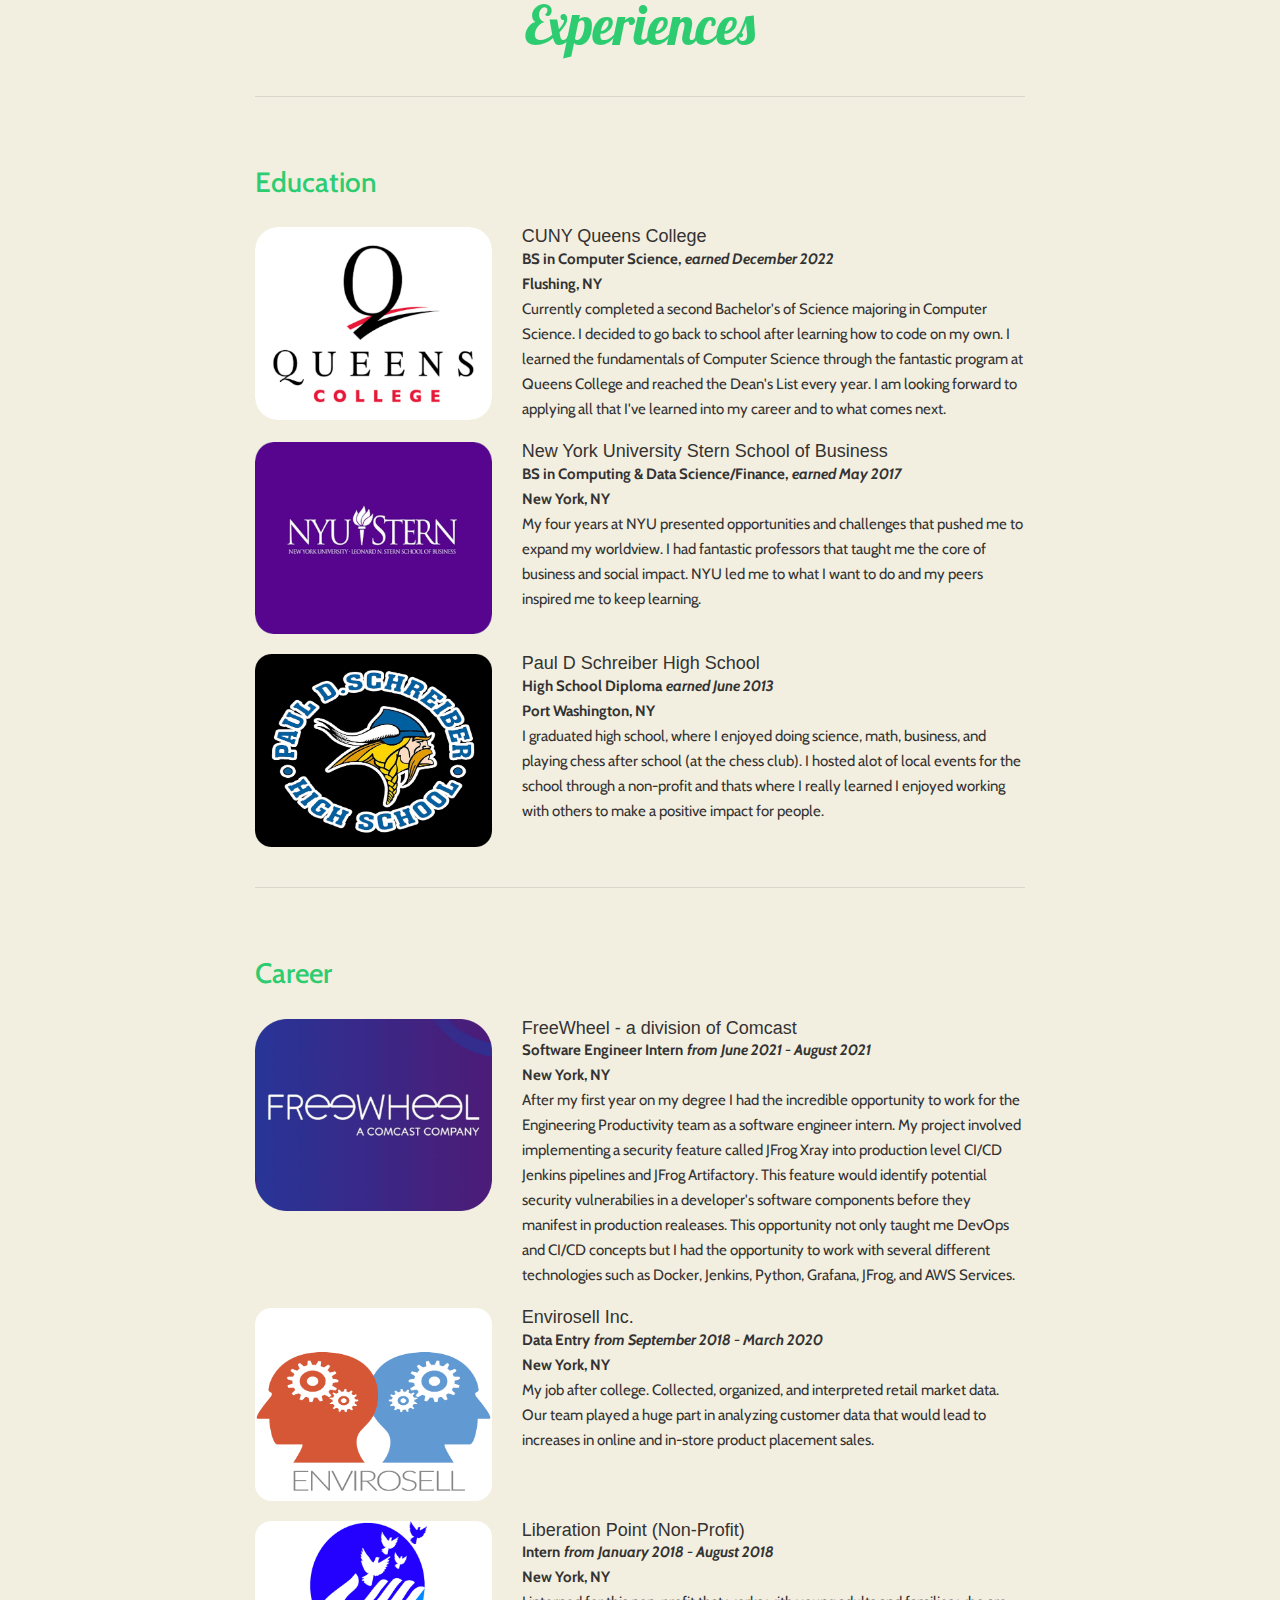
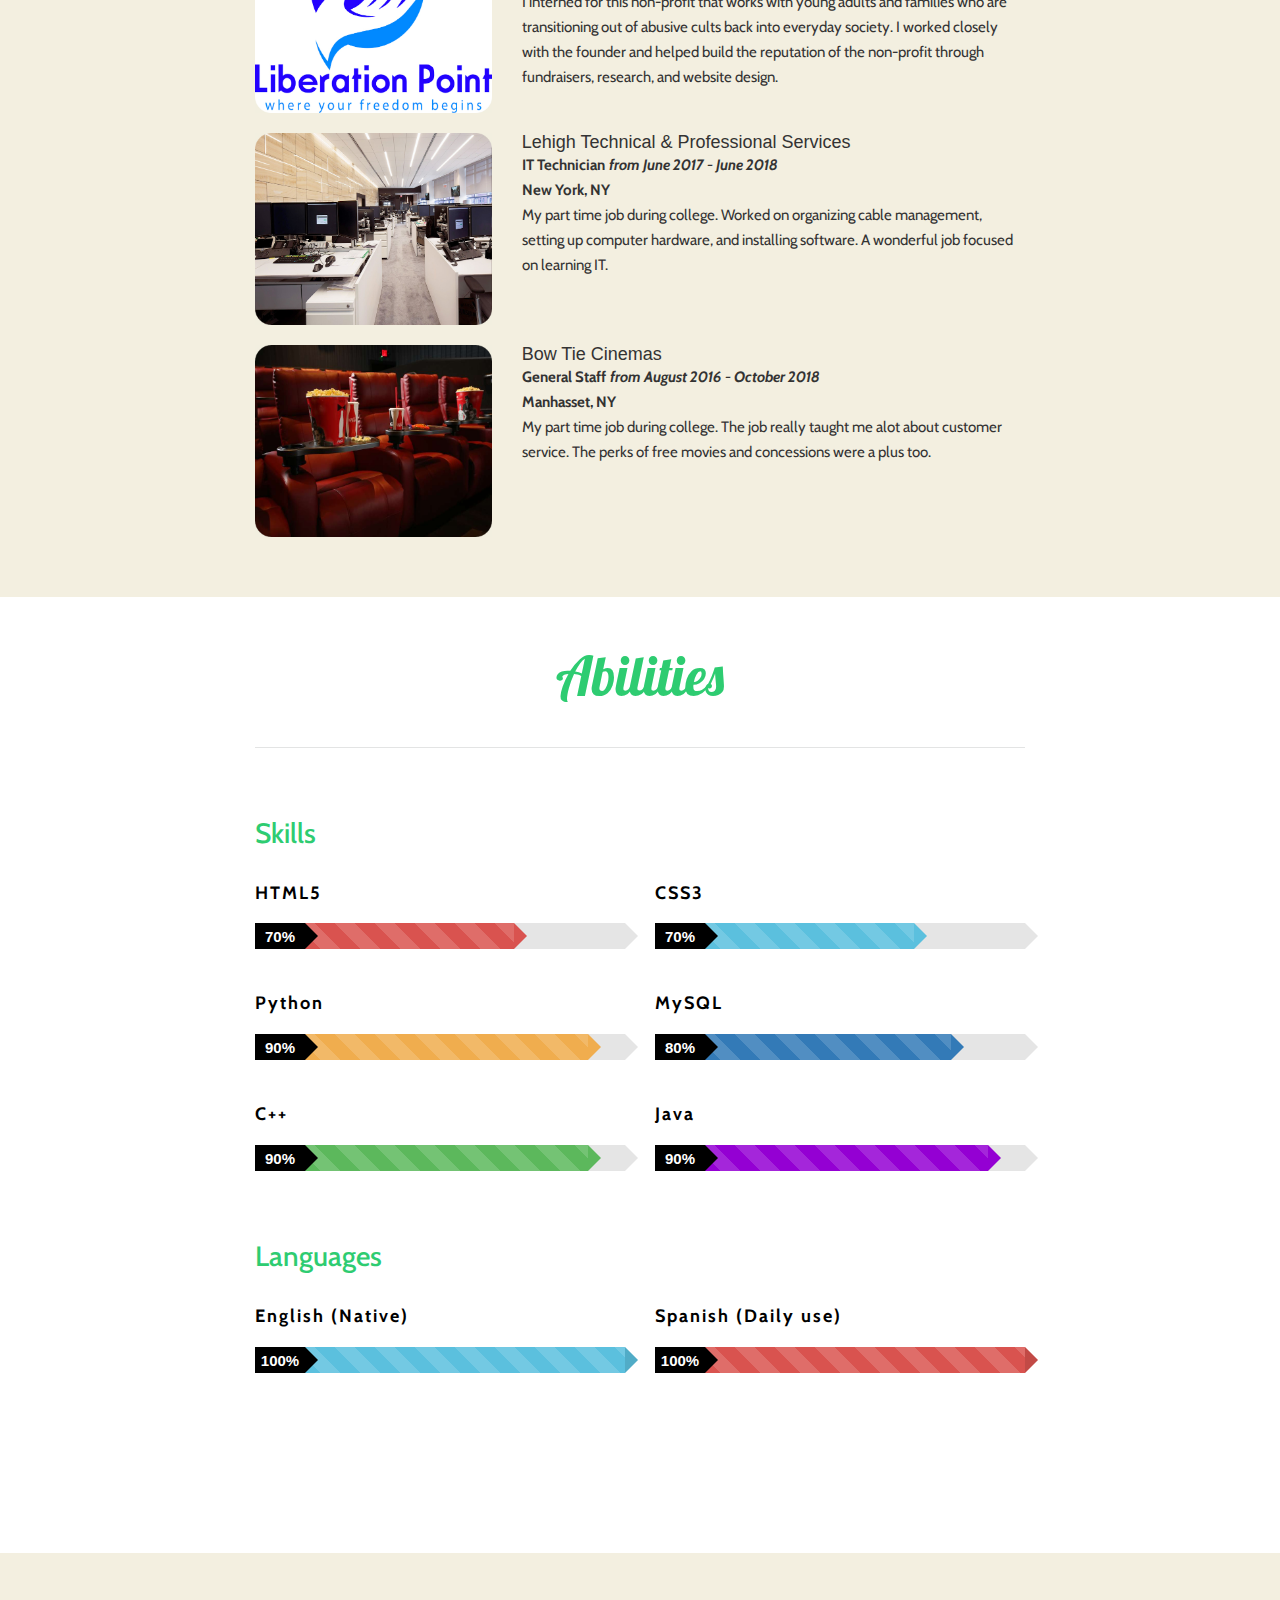
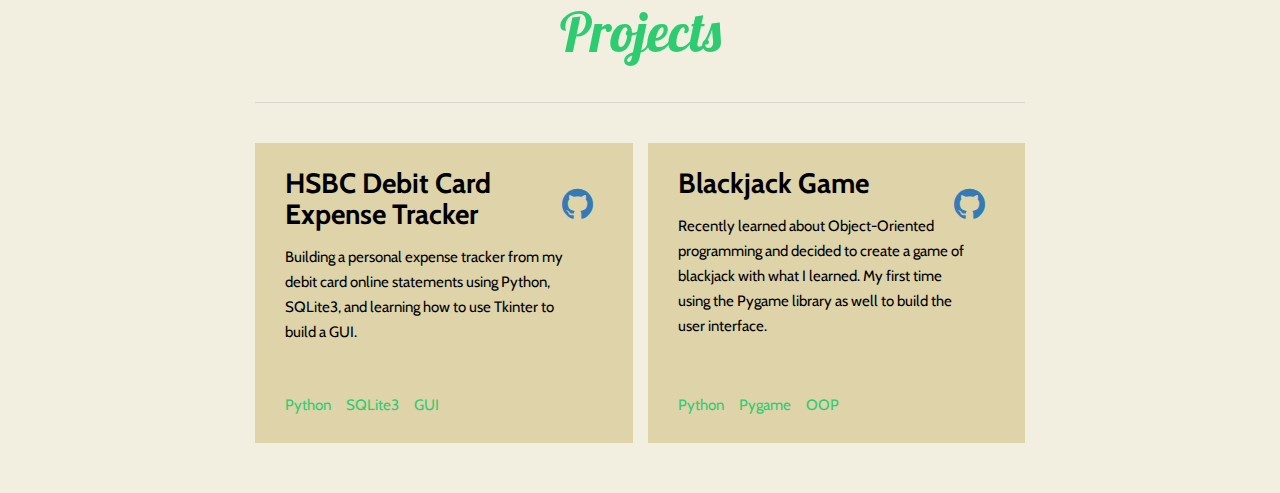
==== commit 53e62c01: "Updated Website" ====
--- a/index.html
+++ b/index.html
@@ -46,7 +46,7 @@
 				<div class="row">
 					<div class="col-md-4">
 						<h3>About me</h3>
-						<p>I am a NYU Stern graduate currently studying Computer Science at CUNY Queens College. I love learning and getting my hands dirty in anything about programming. I don't specialize in anything yet but mainly work on personal projects in Python. I also use C++ and Java in my coursework. I enjoy working with other people and learning from them so please feel free to reach out to me!</p>
+						<p>I recently gradated in Computer Science at CUNY Queens College while previously also being a NYU Stern graduate. I love learning and getting my hands dirty in anything about programming. I don't specialize in anything yet but mainly work on personal projects in Python. I also use C++ and Java in my coursework. I enjoy working with other people and learning from them so please feel free to reach out to me!</p>
 					</div>
 					<div class="col-md-4">
 						<img src="images/profile_picv2.JPG" width="246" height="246">
@@ -59,7 +59,7 @@
 						
 						<strong>Age:</strong>
 						
-						<p>26</p>
+						<p>27</p>
 						
 						<strong>Location:</strong>
 					
@@ -68,7 +68,7 @@
 						<strong>Email:</strong>
 						<p>salinas.carlos14@gmail.com</p>
 
-						<form method="get" action="files/Resume5.1.pdf">
+						<form method="get" action="files/Carlos_Salinas_Resume.pdf">
 							<button type="submit" class="btn btn-info">My Resume</button>
 						</form>
 						
@@ -94,12 +94,13 @@
 					</div>
 					<div class="col-md-8">
 						<h4>CUNY Queens College</h4>
-						 	<strong>Pursuing BS in Computer Science,</strong>
-							<strong><em>First year as a 2nd Degree student</em></strong>
-							<br>
-						    <strong>New York, NY (Online)</strong>
-						    <p>Currently completed my first year as a Computer Science major. I decided to go back to school after learning how to code on my own.  
-								I am excited for the opportunities at Queens College and looking forward to what comes next.</p>
+						 	<strong>BS in Computer Science,</strong>
+							<strong><em>earned December 2022</em></strong>
+							<br>
+						    <strong>Flushing, NY</strong>
+						    <p>Currently completed a second Bachelor's of Science majoring in Computer Science. I decided to go back to school after learning how to code on my own.  
+								I learned the fundamentals of Computer Science through the fantastic program at Queens College and reached the Dean's List every year.
+								I am looking forward to applying all that I've learned into my career and to what comes next.</p>
 					</div>
 				</div>
 
@@ -182,22 +183,6 @@
 
 				<div class="row">
 					<div class="col-md-4">
-						<img src="images/envirosell.JPG">
-					</div>
-					<div class="col-md-8">
-						<h4>Envirosell Inc.</h4>
-						 	<strong>Data Entry</strong>
-							 <strong><em>from September 2018 - March 2020</em></strong>
-							<br>
-						    <strong>New York, NY</strong>
-						    <p>My job after college.  Collected, organized, and interpreted retail market data. 
-								Our team played a huge part in analyzing customer data that would lead to increases in online and in-store product placement sales.  
-							</p>
-					</div>
-				</div>
-
-				<div class="row">
-					<div class="col-md-4">
 						<img src="images/liberation_point.JPG">
 					</div>
 					<div class="col-md-8">
@@ -222,8 +207,8 @@
 							 <strong><em>from June 2017 - June 2018</em></strong>
 							<br>
 						    <strong>New York, NY</strong>
-						    <p>My part time job during college. Worked in concessions, box office and theater maintenance.  
-								A wonderful job focused on customer service.   
+						    <p>My part time job during college. Worked on organizing cable management, setting up computer hardware, and installing software.  
+								A wonderful job focused on learning IT.   
 							</p>
 					</div>
 				</div>
@@ -259,16 +244,16 @@
 			        <div class="col-md-6">
 			            <h3 class="progress-title">HTML5</h3>
 			            <div class="progress red">
-			                <div class="progress-bar progress-bar-danger progress-bar-striped active" style="width:65%;">
-			                    <div class="progress-value">65%</div>
+			                <div class="progress-bar progress-bar-danger progress-bar-striped active" style="width:70%;">
+			                    <div class="progress-value">70%</div>
 			                </div>
 			            </div>
 			        </div>
 			        <div class="col-md-6">
 			            <h3 class="progress-title">CSS3</h3>
 			            <div class="progress blue">
-			                <div class="progress-bar progress-bar-info progress-bar-striped active" style="width:87%;">
-			                    <div class="progress-value">87%</div>
+			                <div class="progress-bar progress-bar-info progress-bar-striped active" style="width:70%;">
+			                    <div class="progress-value">70%</div>
 			                </div>
 			            </div>
 			        </div>
@@ -286,8 +271,8 @@
 			        <div class="col-md-6">
 			            <h3 class="progress-title">MySQL</h3>
 			            <div class="progress dark-blue">
-			                <div class="progress-bar progress-bar-striped progress-bar-striped active" style="width:70%;">
-			                    <div class="progress-value">70%</div>
+			                <div class="progress-bar progress-bar-striped progress-bar-striped active" style="width:80%;">
+			                    <div class="progress-value">80%</div>
 			                </div>
 			            </div>
 			        </div>
@@ -297,8 +282,8 @@
 			    	<div class="col-md-6">
 			            <h3 class="progress-title">C++</h3>
 			            <div class="progress green">
-			                <div class="progress-bar progress-bar-success progress-bar-striped active" style="width:65%;">
-			                    <div class="progress-value">65%</div>
+			                <div class="progress-bar progress-bar-success progress-bar-striped active" style="width:90%;">
+			                    <div class="progress-value">90%</div>
 			                </div>
 			            </div>
 				    </div>
@@ -306,8 +291,8 @@
 					<div class="col-md-6">
 						<h3 class="progress-title">Java</h3>
 						<div class="progress purple">
-							<div class="progress-bar progress-bar-success progress-bar-striped active" style="width:65%; background-color:#9400d3 !important;">
-								<div class="progress-value">65%</div>
+							<div class="progress-bar progress-bar-success progress-bar-striped active" style="width:90%; background-color:#9400d3 !important;">
+								<div class="progress-value">90%</div>
 							</div>
 						</div>
 					</div>
@@ -329,8 +314,8 @@
 					<div class="col-md-6">
 						<h3 class="progress-title">Spanish (Daily use)</h3>
 			            <div class="progress red">
-			                <div class="progress-bar progress-bar-danger progress-bar-striped active" style="width:95%;">
-			                    <div class="progress-value">95%</div>
+			                <div class="progress-bar progress-bar-danger progress-bar-striped active" style="width:100%;">
+			                    <div class="progress-value">100%</div>
 			                </div>
 			            </div>
 					</div>
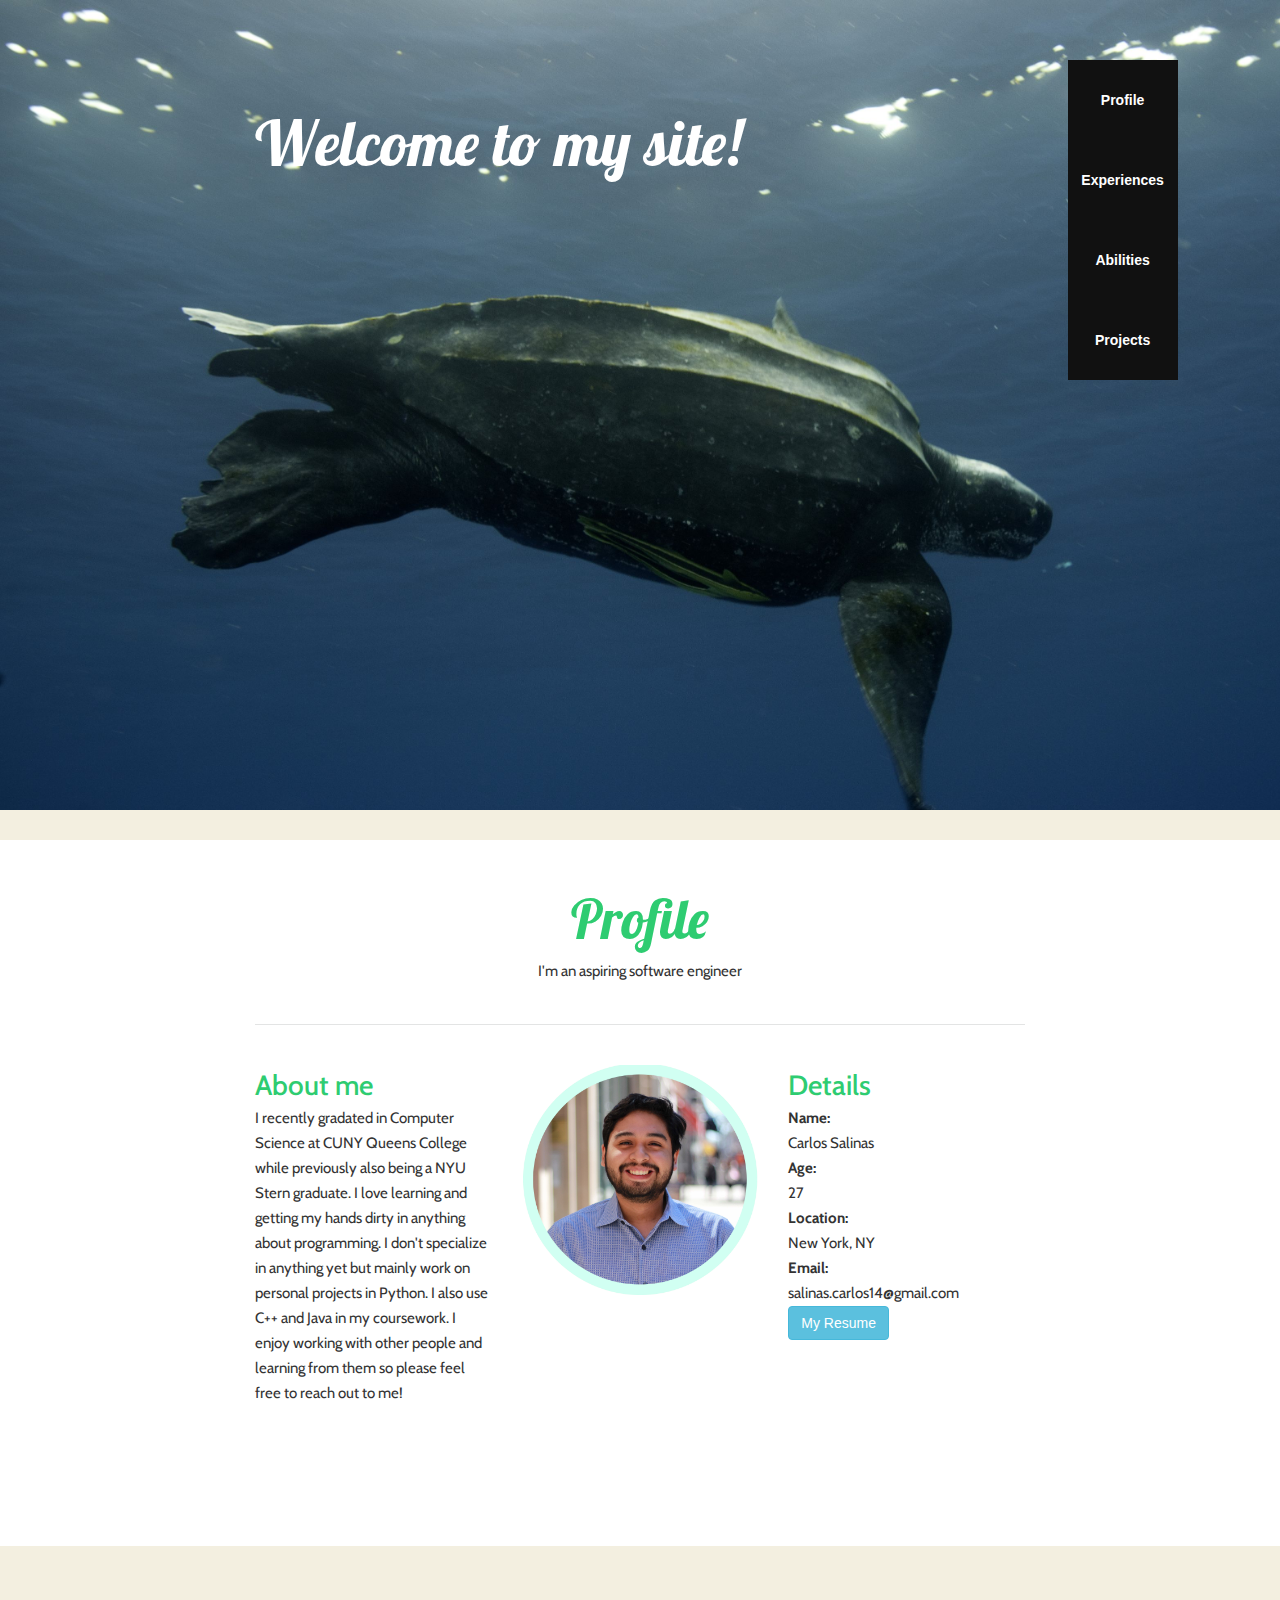
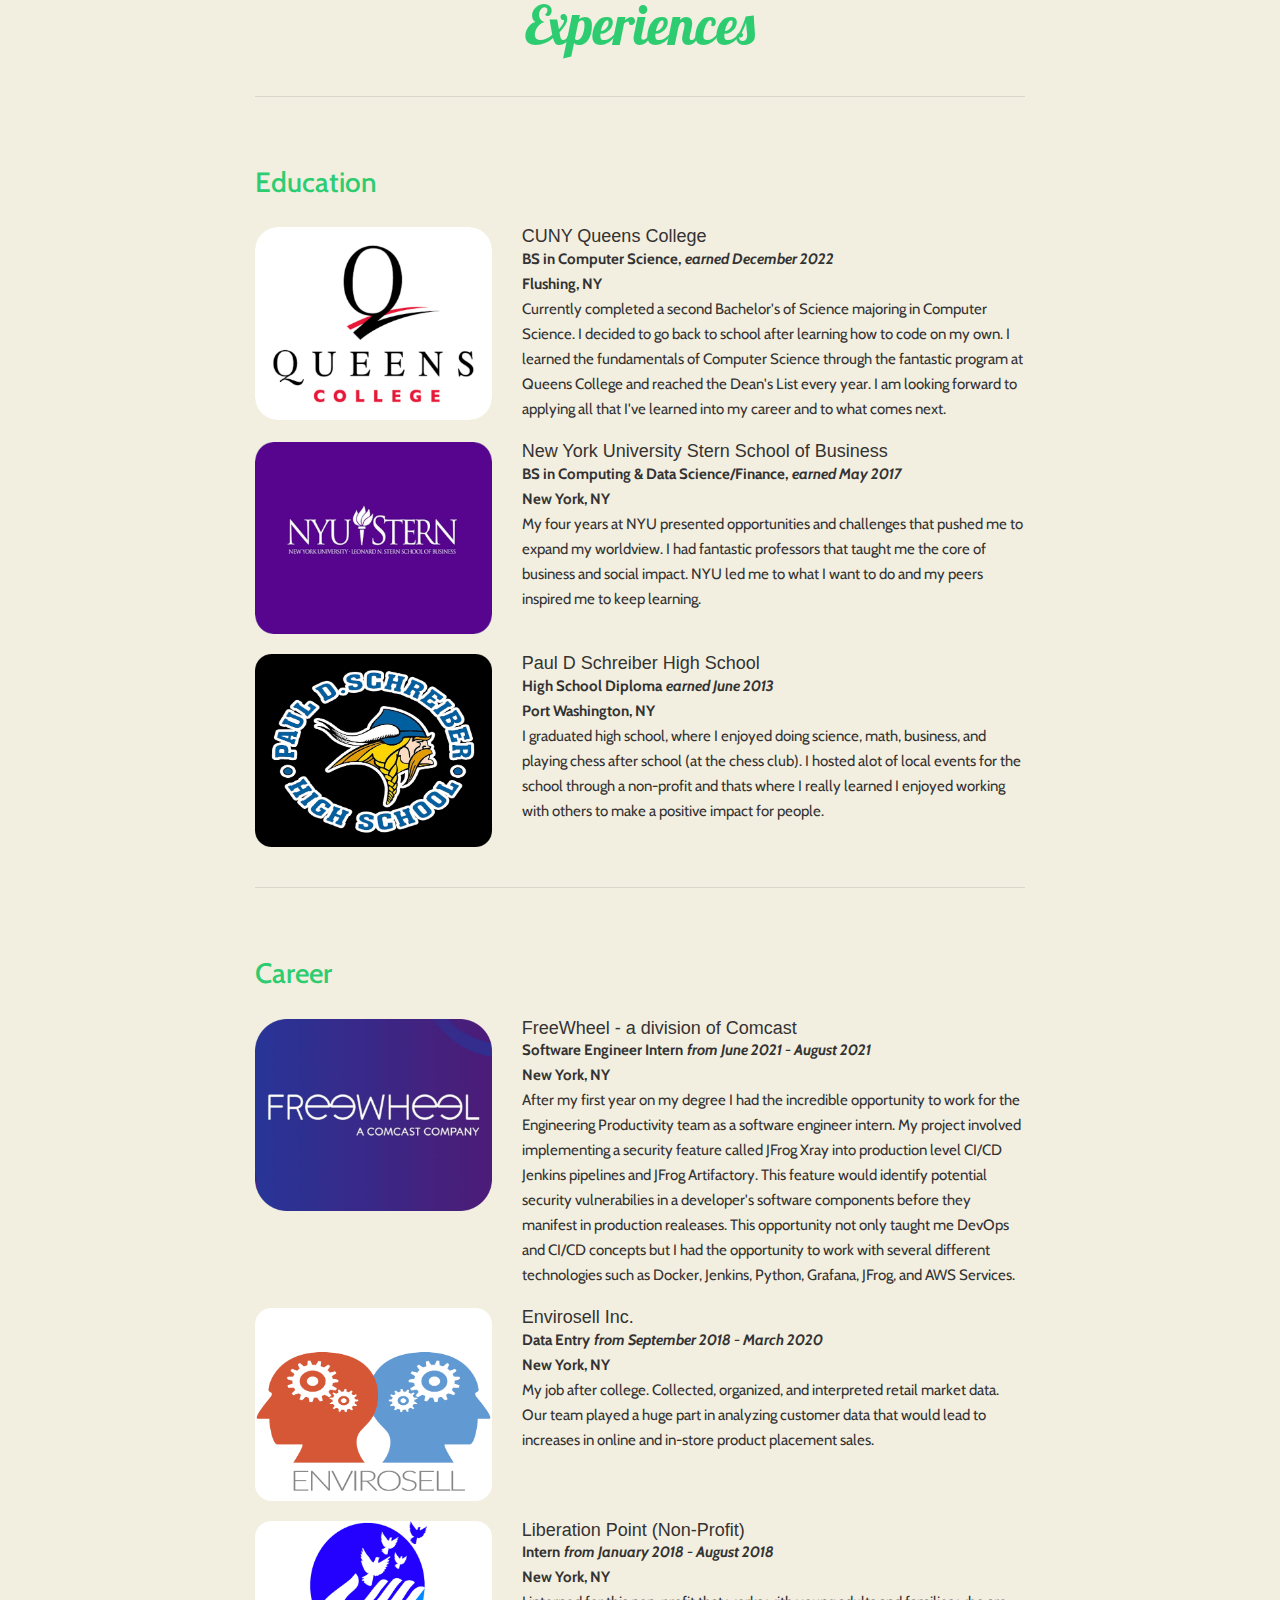
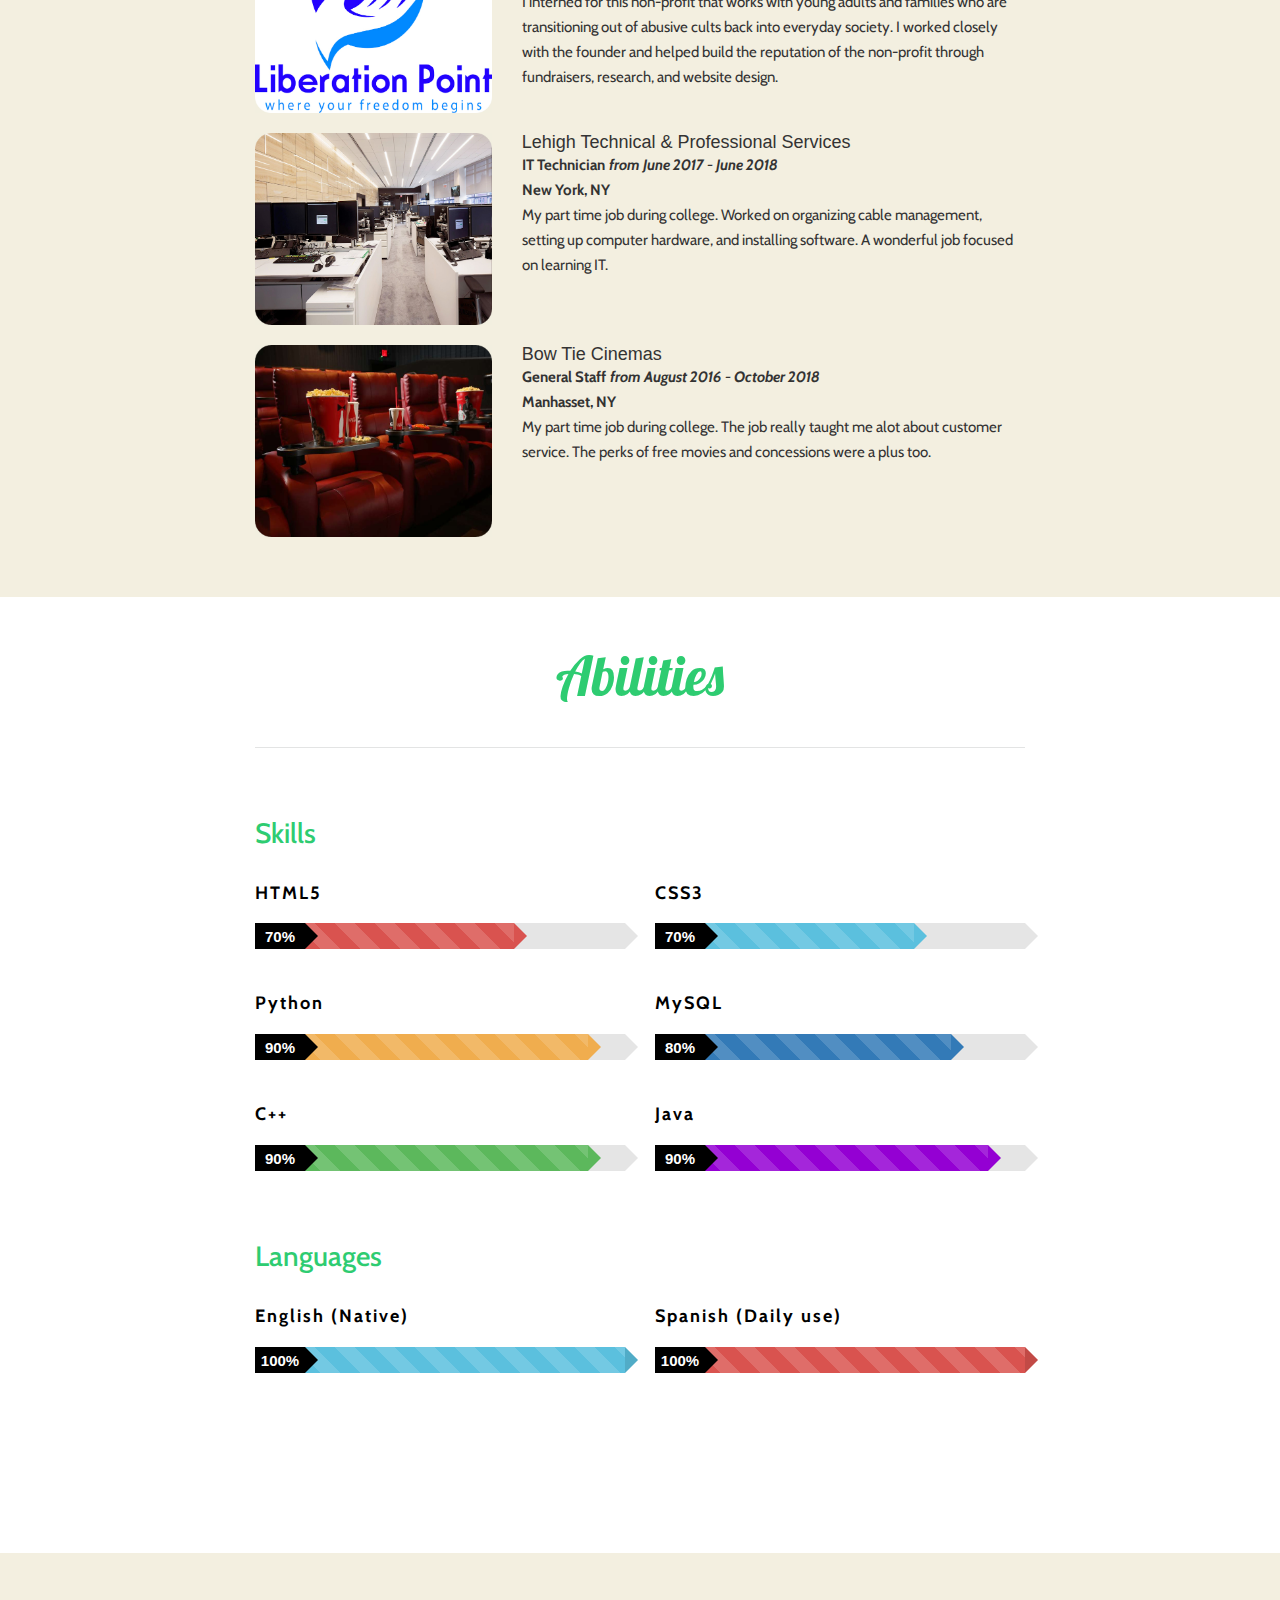
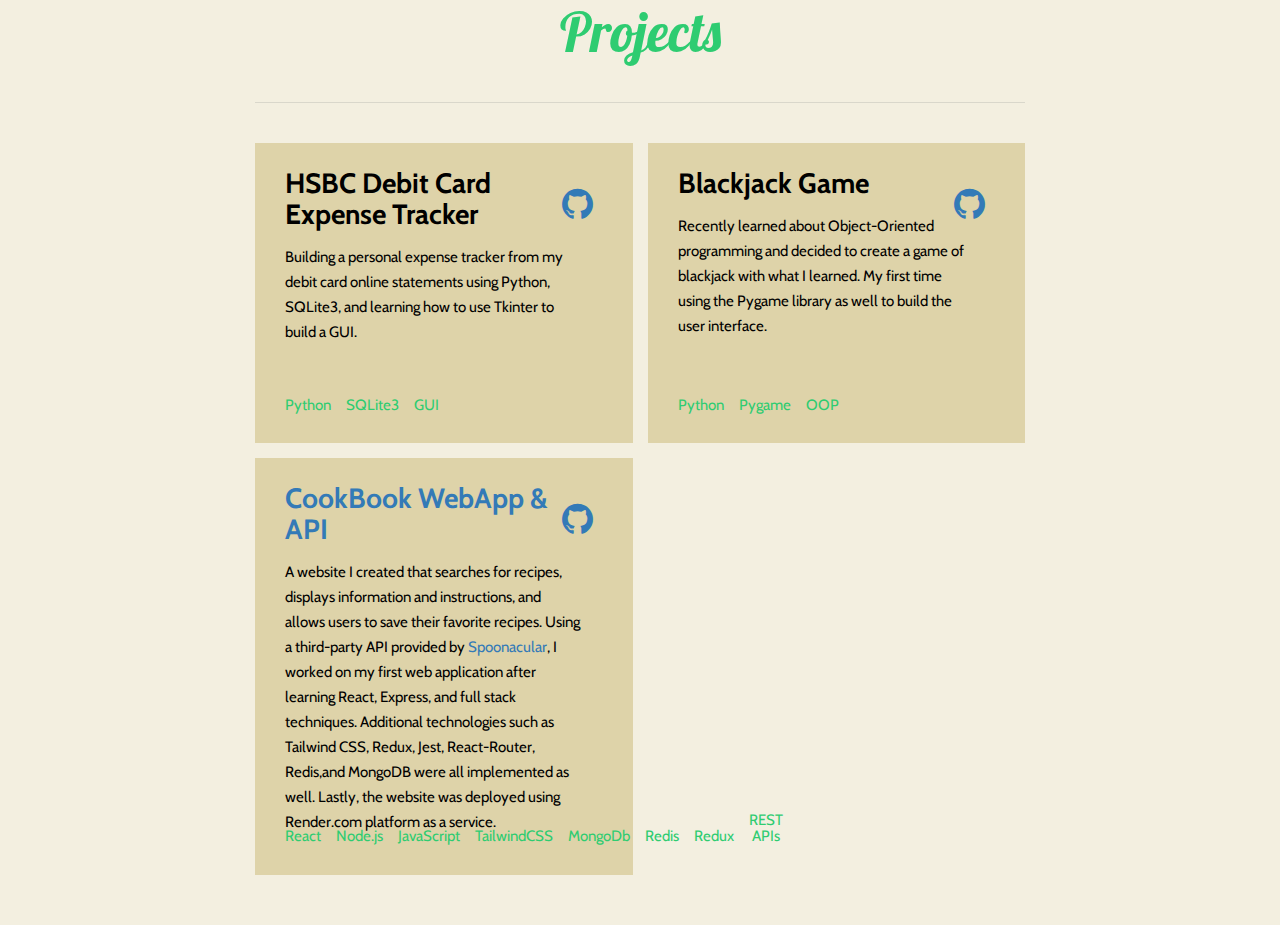
==== commit 88ced36c: "Adding project and adjusting media sizes" ====
--- a/index.html
+++ b/index.html
@@ -48,8 +48,8 @@
 						<h3>About me</h3>
 						<p>I recently gradated in Computer Science at CUNY Queens College while previously also being a NYU Stern graduate. I love learning and getting my hands dirty in anything about programming. I don't specialize in anything yet but mainly work on personal projects in Python. I also use C++ and Java in my coursework. I enjoy working with other people and learning from them so please feel free to reach out to me!</p>
 					</div>
-					<div class="col-md-4">
-						<img src="images/profile_picv2.JPG" width="246" height="246">
+					<div class="col-md-4" >
+						<img src="images/profile_picv2.JPG" width="246" height="246" id="profile-img">
 					</div>
 					<div class="col-md-4">
 						<h3>Details</h3>
@@ -373,6 +373,34 @@
 							</u1>
 						</footer>
 					</div>
+					<div class="grid-item">
+						<header>
+							<div class="project-top">
+								<a class="github-buttons" href= "https://github.com/csalinas14/Cookbook-WebApp-Frontend" style="float:right;"><i class="fa fa-github" style="font-size:36px"></i></a>
+							</div>
+							<h3 class="project-title">
+								<a href="https://my-cookbook-wkj0.onrender.com/">CookBook WebApp & API</a>
+							</h3>
+							<div class="project-description">
+								<p>A website I created that searches for recipes, displays information and instructions, and allows users to save their favorite recipes. Using a third-party API provided by 
+									<a href="https://spoonacular.com/food-api">Spoonacular</a>, I worked on my first web application after learning React, Express, and full stack techniques. Additional technologies
+									such as Tailwind CSS, Redux, Jest, React-Router, Redis,and MongoDB were all implemented as well. Lastly, the website was deployed using Render.com platform as a service.
+								</p>
+							</div>
+						</header> 
+						<footer>
+							<u1 class="project-tech-list">
+								<li>React</li>
+								<li>Node.js</li>
+								<li>JavaScript</li>
+								<li>TailwindCSS</li>
+								<li>MongoDb</li>
+								<li>Redis</li>
+								<li>Redux</li>
+								<li>REST APIs</li>
+							</u1>
+						</footer>
+					</div>
 				</div>
 			</div>
 		</div>
--- a/main.css
+++ b/main.css
@@ -1,245 +1,288 @@
-html,body{
-	margin: 0;
-	padding: 0;
-	height: 100%;
-	background-color: #F3EFE0;
-}
-
-h1{
-	font-family: 'Lobster', Georgia, Times, serif;
-	font-size: 60px;
-	color: #FFFFFF;
-	text-align: left;
-}
-h2{
-	font-family: 'Lobster', Georgia, Times, serif;
-	font-size: 54px;
-	font-weight: 300;
-	text-align: center;
-	color: #2ECC71;
-	margin: 10px 0px;
-}
-h3{
-	font-family: 'Cabin', Helvetica, Arial, sans-serif;
-	color: #2ECC71;
-	font-size: 28px;
-	margin: 0 auto;
-	padding-top: 5px;
-	padding-bottom: 5px;
-}
-h4{
-	margin: 0 auto;
-}
-p, strong, br{
-	font-family: 'Cabin', Helvetica, Arial, sans-serif;
- 	font-size: 15px;
- 	line-height: 25px;
- 	margin: 0 auto;
-}
-
-hr { margin: 40px 0px; 
-	 border-color: #727878;
-	 opacity: 0.2; 
-	 filter:alpha(opacity=20); 
-}
-
-.jumbotron{
-	background: center left url(images/seaturtle.jpg);
-	background-repeat: no-repeat;
-	background-attachment: fixed;
-	background-size: cover;
-	height: 90%; 
-}
-
-.jumbotron .container > *{
-	color: #FFFFFF;
-}
-
-.column{
-	float: left;
-}
-.sidenav{
-	position: fixed;
-	right: 8%;
-	width: 110px;
-	top: 60px;
-	z-index: 1;
-	background-color: #111;
-	overflow-x: hidden;
-}
-.link-list li{
-	list-style-type: none;
-	text-align: center;
-}
-.link-list li > a{
-	display: block;
-	font-weight: 600;
-	color: #FFFFFF;
-	padding-top: 30px;
-	height: 80px;
-}
-
-#profile .row > div img{
-	width: 100%;
-	max-width: 360px;
-	height: auto;
-}
-#experiences > h3{
-	padding: 30px 0px;
+html,
+body {
+  margin: 0;
+  padding: 0;
+  height: 100%;
+  background-color: #f3efe0;
+}
+
+h1 {
+  font-family: 'Lobster', Georgia, Times, serif;
+  font-size: 60px;
+  color: #ffffff;
+  text-align: left;
+}
+h2 {
+  font-family: 'Lobster', Georgia, Times, serif;
+  font-size: 54px;
+  font-weight: 300;
+  text-align: center;
+  color: #2ecc71;
+  margin: 10px 0px;
+}
+h3 {
+  font-family: 'Cabin', Helvetica, Arial, sans-serif;
+  color: #2ecc71;
+  font-size: 28px;
+  margin: 0 auto;
+  padding-top: 5px;
+  padding-bottom: 5px;
+}
+h4 {
+  margin: 0 auto;
+}
+p,
+strong,
+br {
+  font-family: 'Cabin', Helvetica, Arial, sans-serif;
+  font-size: 15px;
+  line-height: 25px;
+  margin: 0 auto;
+}
+
+hr {
+  margin: 40px 0px;
+  border-color: #727878;
+  opacity: 0.2;
+  filter: alpha(opacity=20);
+}
+
+.jumbotron {
+  background: center left url(images/seaturtle.jpg);
+  background-repeat: no-repeat;
+  background-attachment: fixed;
+  background-size: cover;
+  height: 90%;
+}
+
+.jumbotron .container > * {
+  color: #ffffff;
+}
+
+.column {
+  float: left;
+}
+.sidenav {
+  position: fixed;
+  right: 8%;
+  width: 110px;
+  top: 60px;
+  z-index: 1;
+  background-color: #111;
+  overflow-x: hidden;
+}
+.link-list li {
+  list-style-type: none;
+  text-align: center;
+}
+.link-list li > a {
+  display: block;
+  font-weight: 600;
+  color: #ffffff;
+  padding-top: 30px;
+  height: 80px;
+}
+
+#profile .row > div img {
+  width: 100%;
+  max-width: 360px;
+  height: auto;
+}
+#experiences > h3 {
+  padding: 30px 0px;
 }
 #experiences > p {
-	font-weight: 200;
-}
-#experiences .container-fluid > h3{
-	padding: 30px 0px;
-}
-#experiences .row{
-	margin-bottom: 20px;
-}
-
-.experience-image{
-	margin: 0px;
-	padding: 0px;
-}
-#experiences .row > div img{
-	width: 100%;
-	max-width: 302px;
-	
-} 
+  font-weight: 200;
+}
+#experiences .container-fluid > h3 {
+  padding: 30px 0px;
+}
+#experiences .row {
+  margin-bottom: 20px;
+}
+
+.experience-image {
+  margin: 0px;
+  padding: 0px;
+}
+#experiences .row > div img {
+  width: 100%;
+  max-width: 302px;
+}
 
 .row:after {
-  content: "";
+  content: '';
   display: table;
   clear: both;
 }
 
-.caption{
-	text-align: center;
-}
-
-.container{
-	max-width: 1280px;
-	padding: 40px 200px; 
-	margin: 0 auto;
-}
-.container-fluid{
-	padding: 0px;
+.caption {
+  text-align: center;
+}
+
+.container {
+  max-width: 1280px;
+  padding: 40px 200px;
+  margin: 0 auto;
+}
+.container-fluid {
+  padding: 0px;
 }
 .background-white {
-	background-color: white;
-	padding-bottom: 100px;
+  background-color: white;
+  padding-bottom: 100px;
 }
 
 * {
-	box-sizing: border-box;
-}
-
-#abilities > h3{
-	padding: 30px 0px;
-}
-.progress-title{
-    font-size: 18px;
-    font-weight: 700;
-    color: #000;
-    letter-spacing: 2px;
-    margin: 0 0 15px;
-}
-.progress{
-    height: 26px;
-    background: rgba(0,0,0,0.1);
-    border-radius: 0;
-    box-shadow: none;
-    margin-bottom: 40px;
-    overflow: visible;
-    position: relative;
-}
-.progress .progress-bar{
-    box-shadow: none;
-    border-radius: 0;
-    position: relative;
-    -webkit-animation: 2s linear 0s normal none infinite running progress-bar-stripes,animate-positive 1s;
-    animation: 2s linear 0s normal none infinite running progress-bar-stripes,animate-positive 1s;
-}
-.progress-bar .progress-value{
-    width: 50px;
-    height: 100%;
-    background: #000;
-    font-size: 15px;
-    font-weight: 600;
-    color: #fff;
-    position: absolute;
-    line-height: 27px;
-    top: 0;
-    left: 0;
+  box-sizing: border-box;
+}
+
+#abilities > h3 {
+  padding: 30px 0px;
+}
+.progress-title {
+  font-size: 18px;
+  font-weight: 700;
+  color: #000;
+  letter-spacing: 2px;
+  margin: 0 0 15px;
+}
+.progress {
+  height: 26px;
+  background: rgba(0, 0, 0, 0.1);
+  border-radius: 0;
+  box-shadow: none;
+  margin-bottom: 40px;
+  overflow: visible;
+  position: relative;
+}
+.progress .progress-bar {
+  box-shadow: none;
+  border-radius: 0;
+  position: relative;
+  -webkit-animation: 2s linear 0s normal none infinite running
+      progress-bar-stripes,
+    animate-positive 1s;
+  animation: 2s linear 0s normal none infinite running progress-bar-stripes,
+    animate-positive 1s;
+}
+.progress-bar .progress-value {
+  width: 50px;
+  height: 100%;
+  background: #000;
+  font-size: 15px;
+  font-weight: 600;
+  color: #fff;
+  position: absolute;
+  line-height: 27px;
+  top: 0;
+  left: 0;
 }
 .progress:after,
 .progress .progress-bar:after,
-.progress .progress-value:after{
-    content: "";
-    border-left: 13px solid rgba(0,0,0,0.1);
-    border-top: 13px solid transparent;
-    border-bottom: 13px solid transparent;
-    position: absolute;
-    top: 0;
-    right: -13px;
-}
-.progress.red .progress-bar:after{ border-left-color: #d9534f; }
-.progress .progress-value:after{ border-left: 13px solid #000; }
-.progress.blue .progress-bar:after{ border-left-color: #5bc0de; }
-.progress.yellow .progress-bar:after{ border-left-color: #f0ad4e; }
-.progress.green .progress-bar:after{ border-left-color: #5cb85c; }
-.progress.dark-blue .progress-bar:after{ border-left-color: #337ab7;}
-.progress.purple .progress-bar:after{ border-left-color: #9400d3; } 
-@-webkit-keyframes animate-positive{
-    0%{ width: 0; }
-}
-@keyframes animate-positive{
-    0%{ width: 0; }
-}
-#projects .grid-container{
-	display: grid;
-	grid-template-columns: repeat(auto-fill, minmax(300px, 1fr));
-	gap: 15px;
-	position: relative;
-	
-}
-#projects .grid-item{
-	padding: 2rem 3rem;
-	background-color: #DED3A9;
-	position: relative;
-	min-height: 300px;
-}
-#projects .github-buttons{
-	padding: 5px 10px;
-}
-#projects .project-title{
-	color: black;
-	font-weight: 800;
-	text-align: left;
-	margin-bottom: 10px;
-}
-#projects .project-description{
-	text-align: left;
-	color: black;
-	margin-bottom: 20px;
-	padding-right: 20px;
-}
-#projects .project-tech-list{
-	display: flex;
-	align-items: flex-end;
-	margin: 20px 0px 0px;
-}
-#projects .project-tech-list li{
-	font-family: 'Cabin', Helvetica, Arial, sans-serif;
-	 font-size: 15px;
-	 list-style: none;
-	 margin-right: 15px;
-}
-#projects .grid-item > footer{
-	width: auto;
-	bottom: 0;
-	position: absolute;
-	padding: 30px 0px;
-	text-align: center;
-
-}+.progress .progress-value:after {
+  content: '';
+  border-left: 13px solid rgba(0, 0, 0, 0.1);
+  border-top: 13px solid transparent;
+  border-bottom: 13px solid transparent;
+  position: absolute;
+  top: 0;
+  right: -13px;
+}
+.progress.red .progress-bar:after {
+  border-left-color: #d9534f;
+}
+.progress .progress-value:after {
+  border-left: 13px solid #000;
+}
+.progress.blue .progress-bar:after {
+  border-left-color: #5bc0de;
+}
+.progress.yellow .progress-bar:after {
+  border-left-color: #f0ad4e;
+}
+.progress.green .progress-bar:after {
+  border-left-color: #5cb85c;
+}
+.progress.dark-blue .progress-bar:after {
+  border-left-color: #337ab7;
+}
+.progress.purple .progress-bar:after {
+  border-left-color: #9400d3;
+}
+@-webkit-keyframes animate-positive {
+  0% {
+    width: 0;
+  }
+}
+@keyframes animate-positive {
+  0% {
+    width: 0;
+  }
+}
+#projects .grid-container {
+  display: grid;
+  grid-template-columns: repeat(auto-fill, minmax(300px, 1fr));
+  gap: 15px;
+  position: relative;
+}
+#projects .grid-item {
+  padding: 2rem 3rem;
+  background-color: #ded3a9;
+  position: relative;
+  min-height: 300px;
+}
+#projects .github-buttons {
+  padding: 5px 10px;
+}
+#projects .project-title {
+  color: black;
+  font-weight: 800;
+  text-align: left;
+  margin-bottom: 10px;
+}
+#projects .project-description {
+  text-align: left;
+  color: black;
+  margin-bottom: 20px;
+  padding-right: 20px;
+}
+#projects .project-tech-list {
+  display: flex;
+  align-items: flex-end;
+  margin: 20px 0px 0px;
+}
+#projects .project-tech-list li {
+  font-family: 'Cabin', Helvetica, Arial, sans-serif;
+  font-size: 15px;
+  list-style: none;
+  margin-right: 15px;
+}
+#projects .grid-item > footer {
+  width: auto;
+  bottom: 0;
+  position: absolute;
+  padding: 30px 0px;
+  text-align: center;
+}
+
+@media (max-width: 1000px) {
+  .container {
+    padding: 40px 100px;
+    gap: 10px;
+  }
+  .col-md-4 {
+    padding-bottom: 20px;
+  }
+  #profile-img {
+    display: block;
+    margin-left: auto;
+    margin-right: auto;
+  }
+  .jumbotron {
+    background: center left url(images/seaturtle.jpg), url(images/seaturtle.jpg);
+    background-repeat: no-repeat;
+    background-size: contain, cover;
+    height: 90%;
+  }
+}
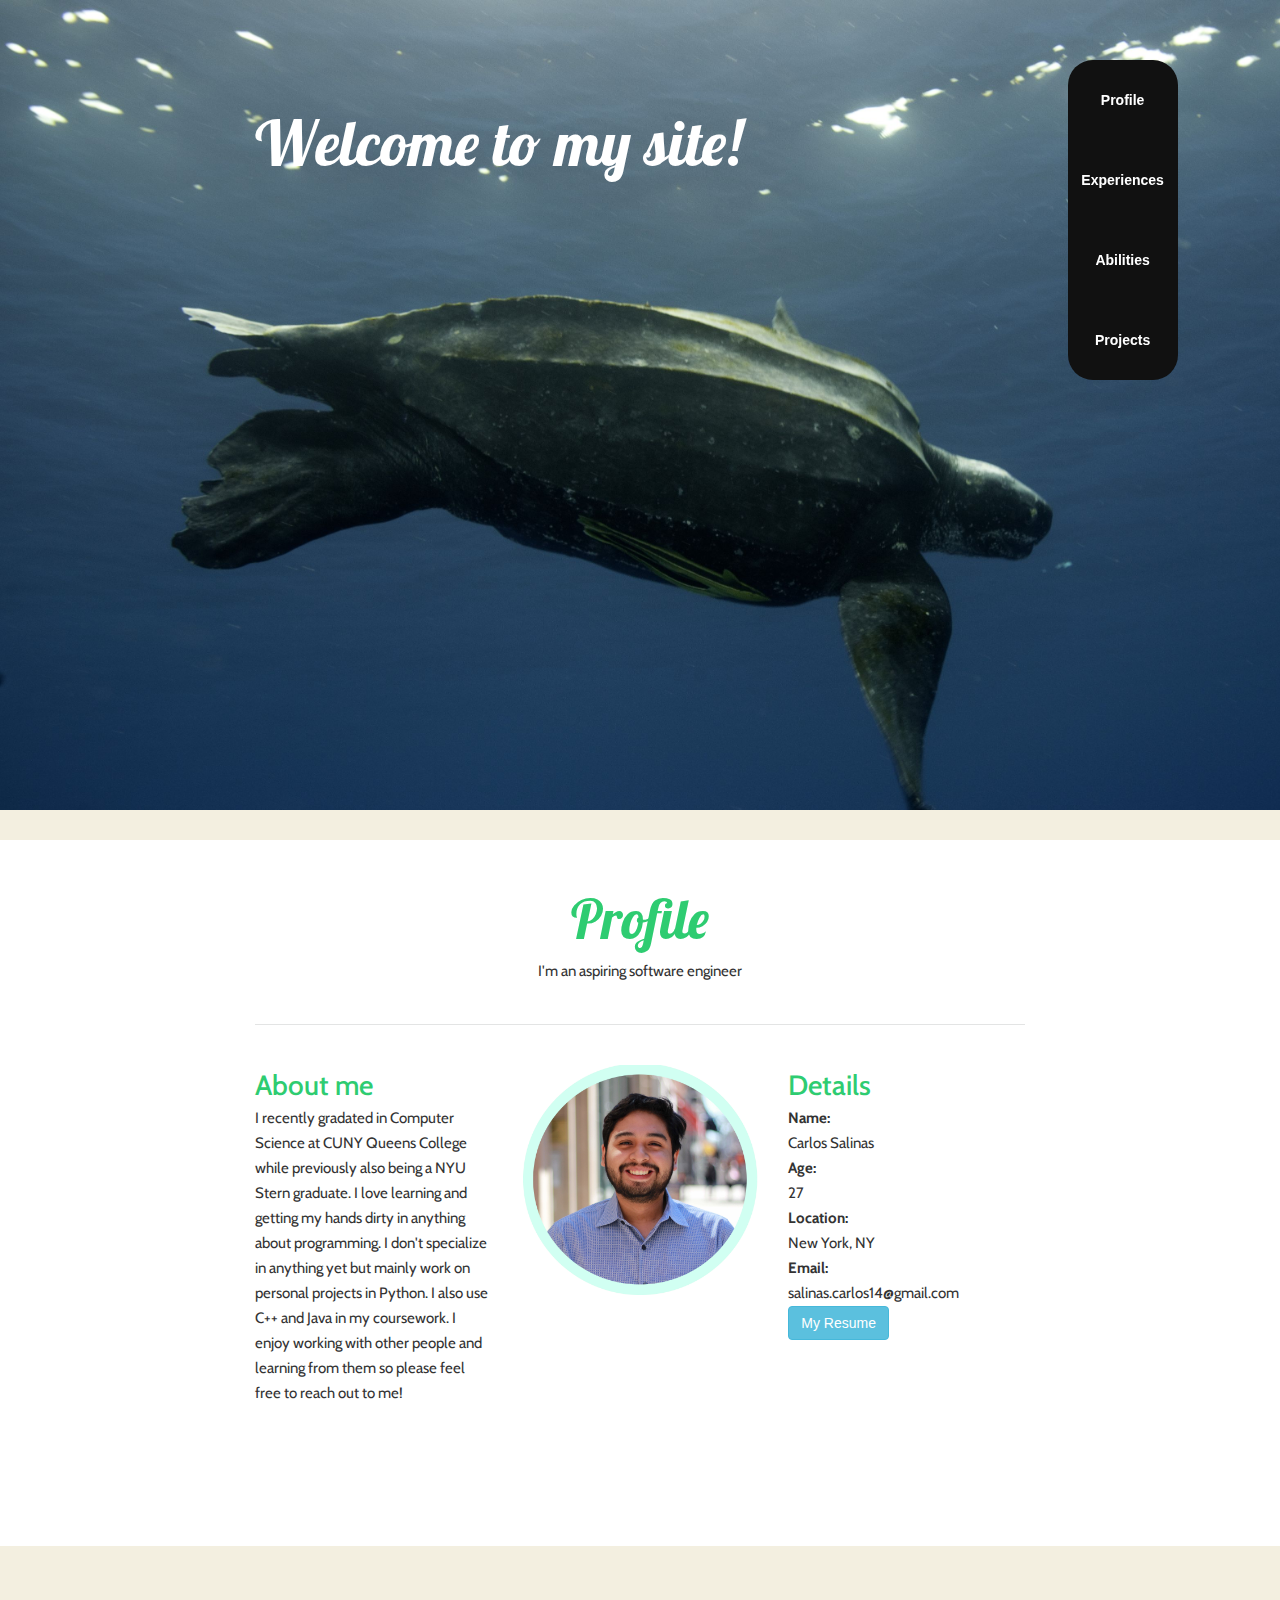
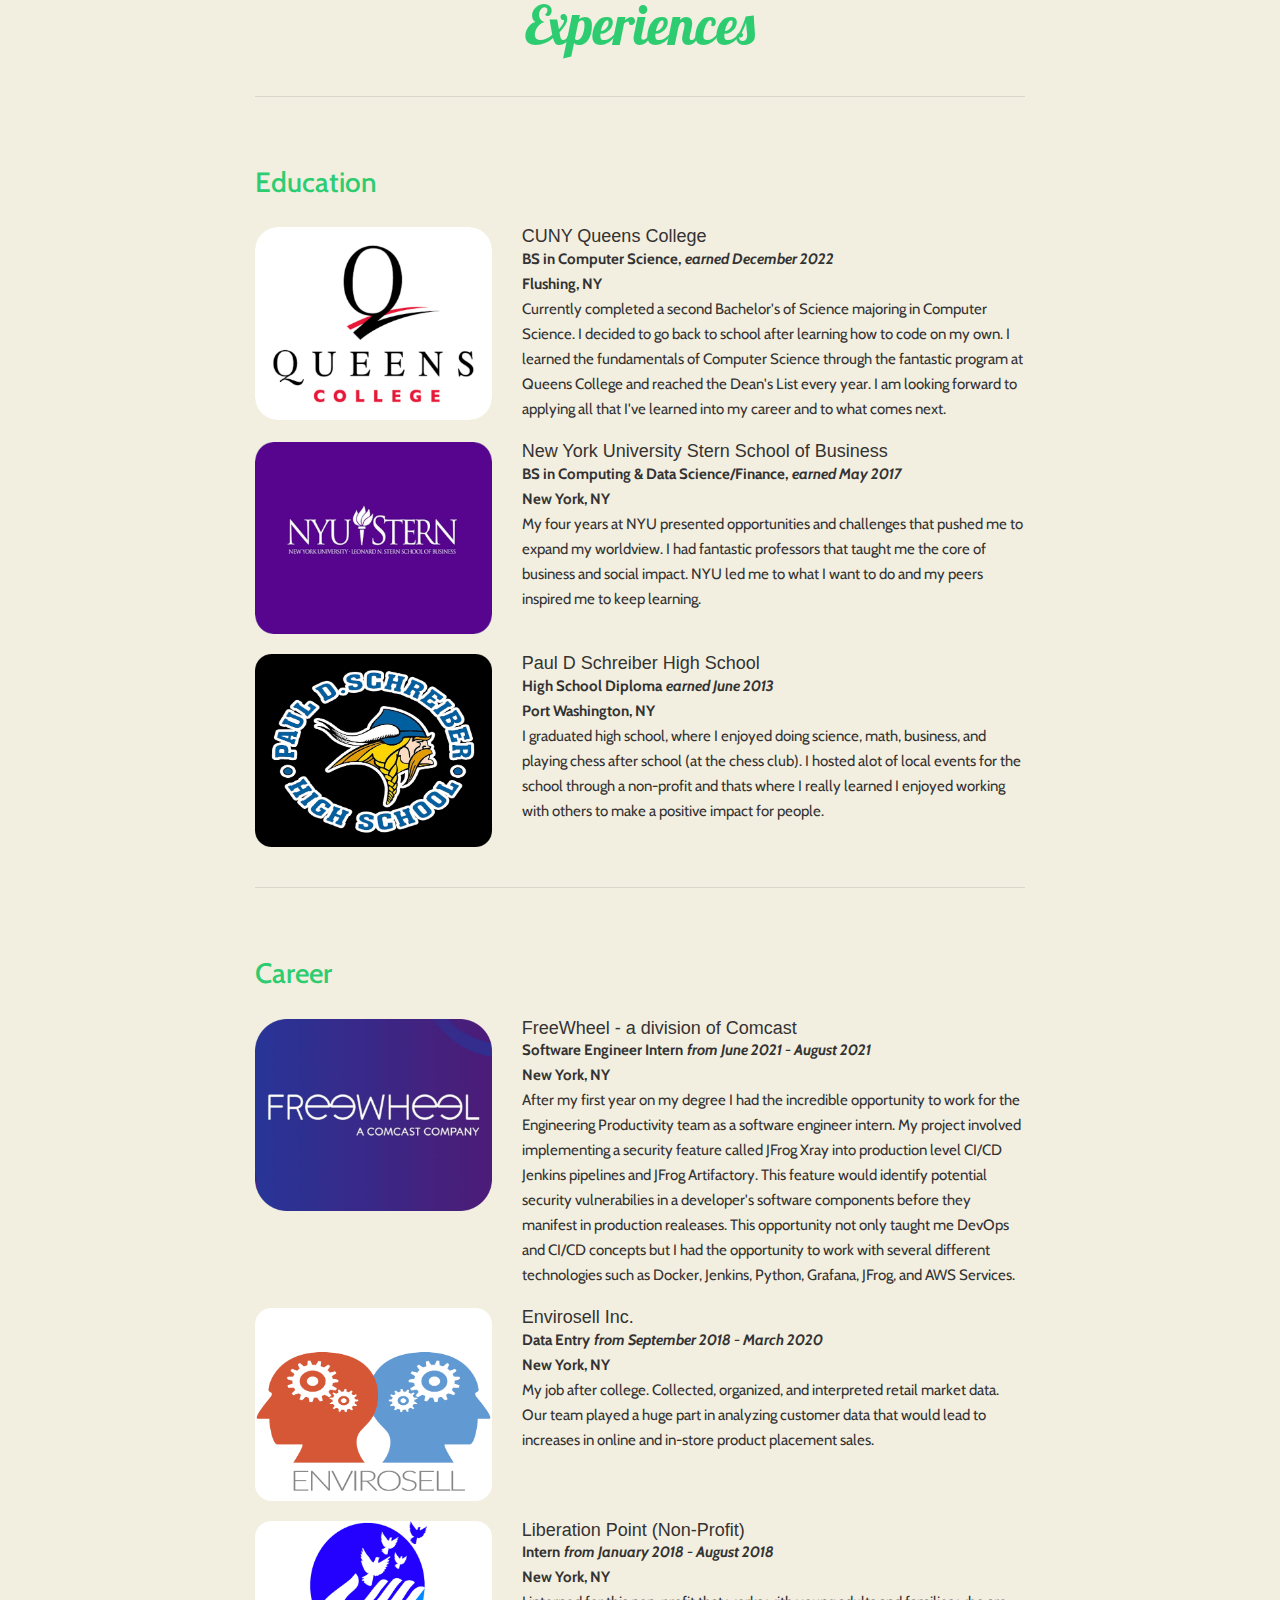
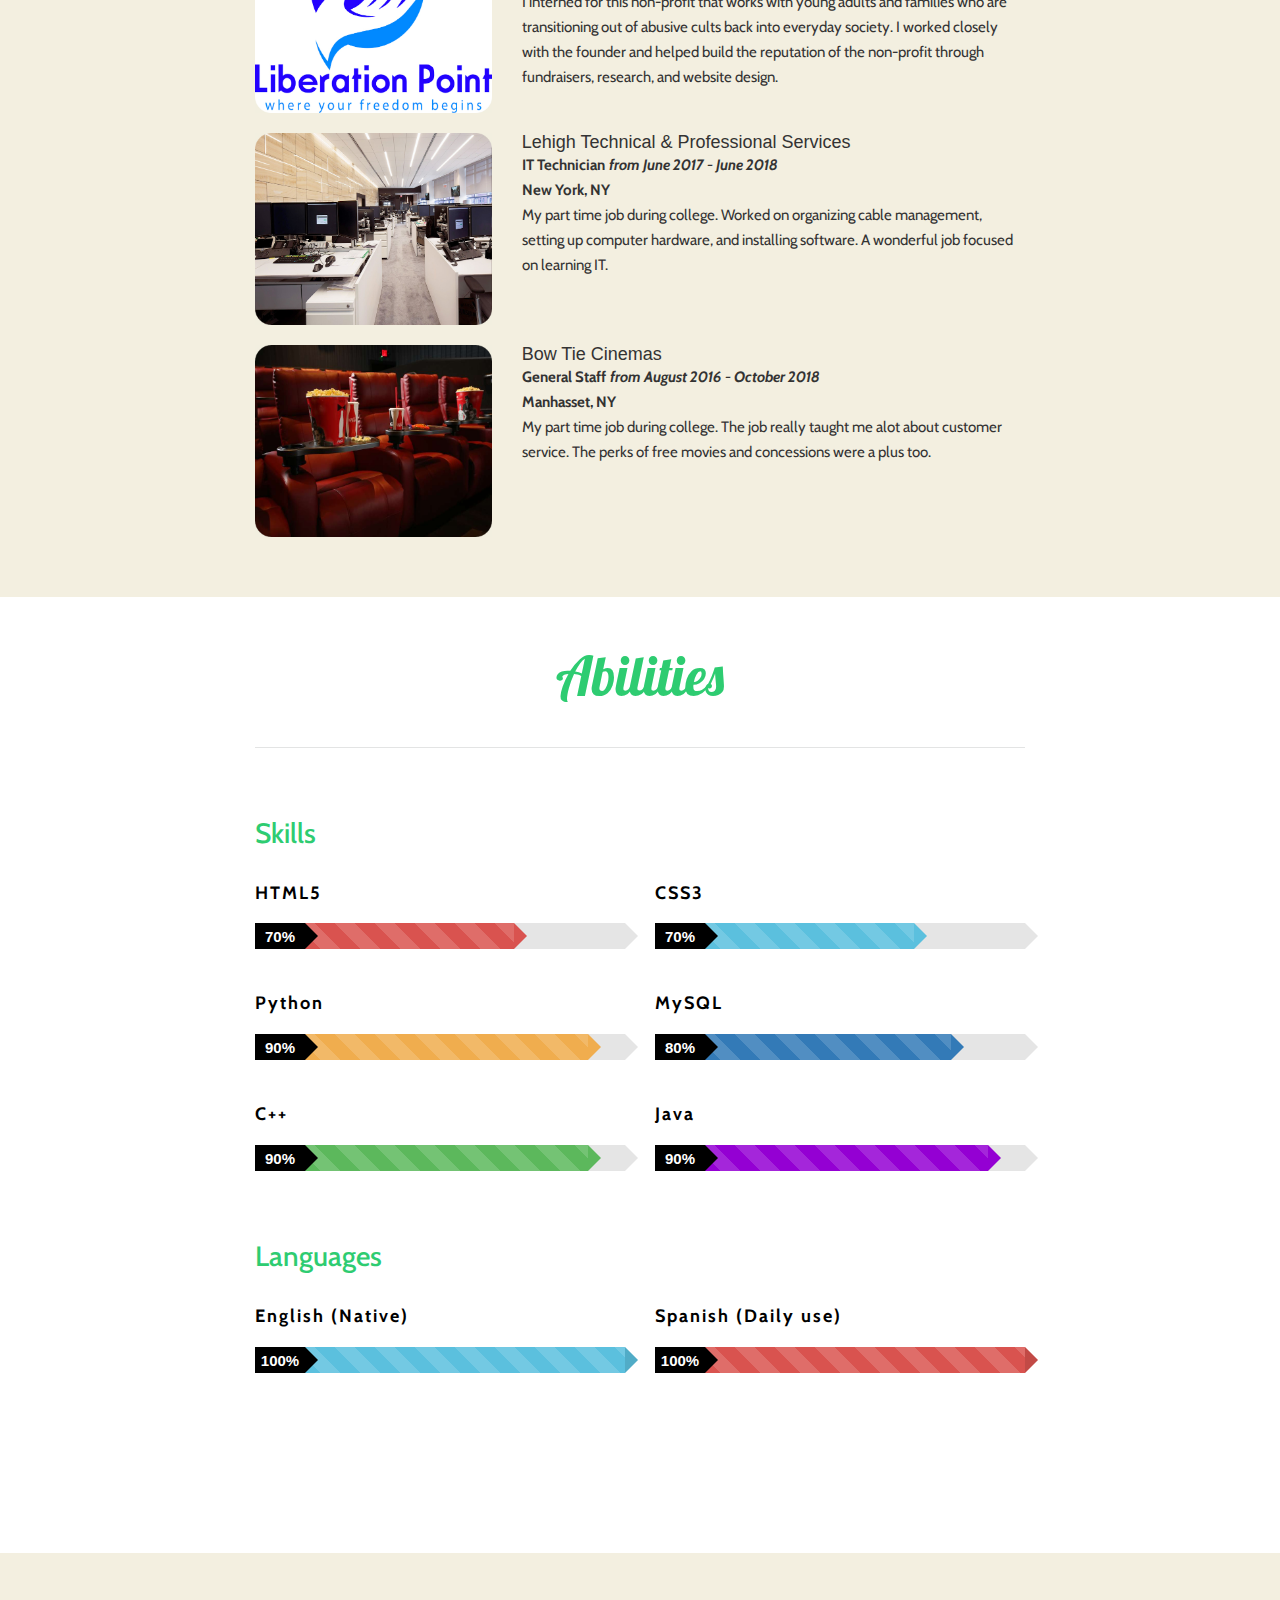
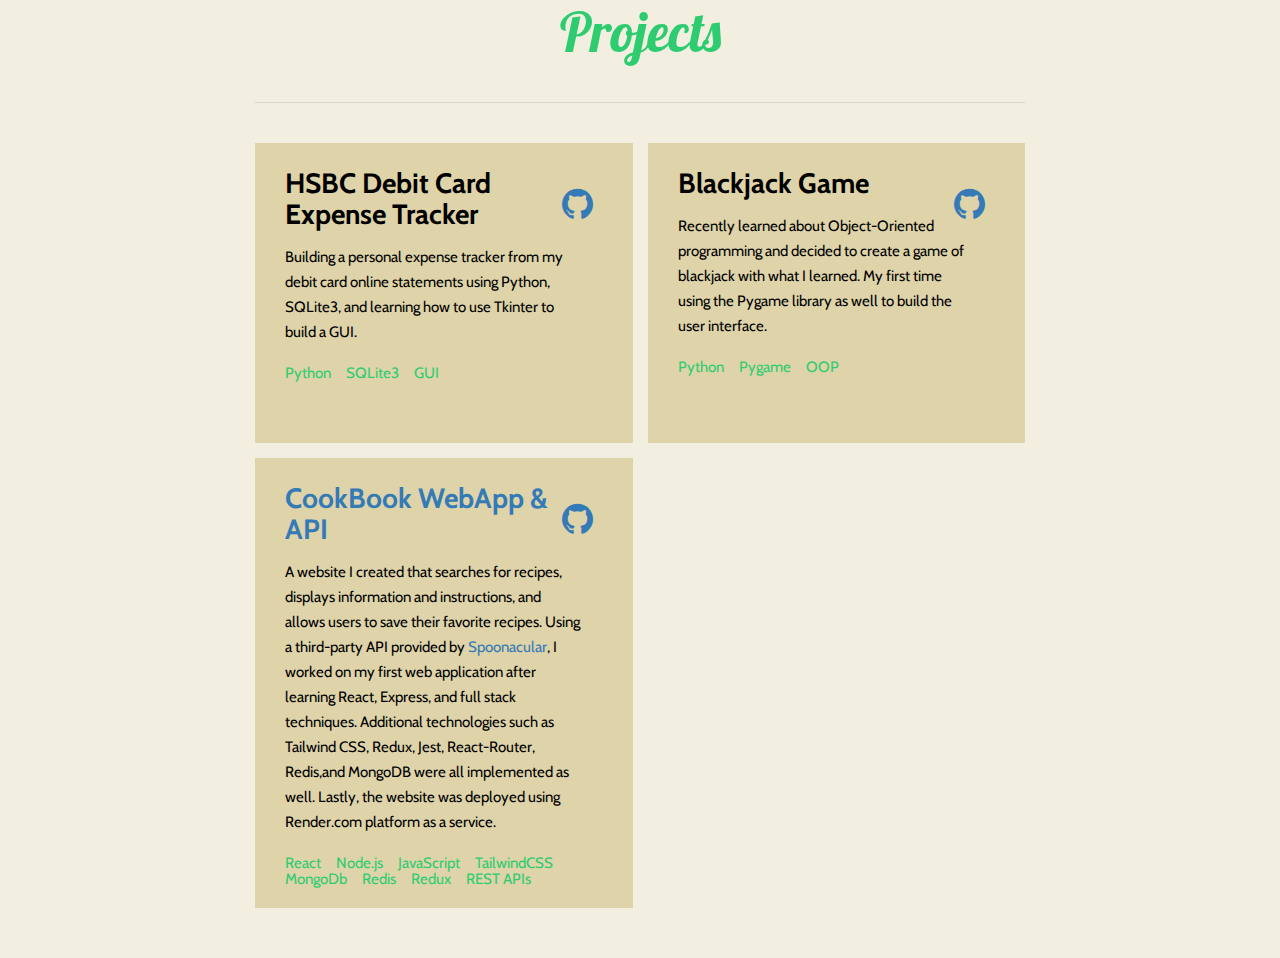
==== commit a907b9e4: "Updating sidenav and grid" ====
--- a/index.html
+++ b/index.html
@@ -331,7 +331,7 @@
 				<hr>
 				<div class="grid-container">
 					<div class="grid-item">
-						<header>
+						<div>
 							<div class="project-top">
 								<a class="github-buttons" href="https://github.com/csalinas14/HSBC-Debit-Card-Expense-Tracker" style="float:right;"><i class="fa fa-github" style="font-size:36px"></i></a>
 							</div>
@@ -342,17 +342,18 @@
 								<p>Building a personal expense tracker from my debit card online statements using Python, SQLite3, and learning how to use Tkinter to build a GUI.
 								</p>
 							</div>
-						</header> 
-						<footer>
+						</div> 
+						<div>
 							<div class="project-tech-list">
 								<li>Python</li>
 								<li>SQLite3</li>
 								<li>GUI</li>
 							</div>
-						</footer>
-					</div>
+						</div>
+					</div>
+
 					<div class="grid-item">
-						<header>
+						<div>
 							<div class="project-top">
 								<a class="github-buttons" href= "https://github.com/csalinas14/Blackjack-game" style="float:right;"><i class="fa fa-github" style="font-size:36px"></i></a>
 							</div>
@@ -364,15 +365,16 @@
 									 the Pygame library as well to build the user interface. 
 								</p>
 							</div>
-						</header> 
-						<footer>
+						</div>
+						<div>
 							<u1 class="project-tech-list">
 								<li>Python</li>
 								<li>Pygame</li>
 								<li>OOP</li>
 							</u1>
-						</footer>
-					</div>
+						</div>
+					</div>
+
 					<div class="grid-item">
 						<header>
 							<div class="project-top">
@@ -388,7 +390,7 @@
 								</p>
 							</div>
 						</header> 
-						<footer>
+						<div>
 							<u1 class="project-tech-list">
 								<li>React</li>
 								<li>Node.js</li>
@@ -399,13 +401,13 @@
 								<li>Redux</li>
 								<li>REST APIs</li>
 							</u1>
-						</footer>
-					</div>
+						</div>
+					</div>
+					
 				</div>
 			</div>
 		</div>
-
-</body>
+	</body>
 
 
 
--- a/main.css
+++ b/main.css
@@ -70,6 +70,7 @@
   z-index: 1;
   background-color: #111;
   overflow-x: hidden;
+  border-radius: 25px;
 }
 .link-list li {
   list-style-type: none;
@@ -220,6 +221,7 @@
     width: 0;
   }
 }
+
 #projects .grid-container {
   display: grid;
   grid-template-columns: repeat(auto-fill, minmax(300px, 1fr));
@@ -250,6 +252,7 @@
 #projects .project-tech-list {
   display: flex;
   align-items: flex-end;
+  flex-wrap: wrap;
   margin: 20px 0px 0px;
 }
 #projects .project-tech-list li {
@@ -285,4 +288,12 @@
     background-size: contain, cover;
     height: 90%;
   }
-}
+  .sidenav {
+    right: 1%;
+    width: 85px;
+    top: 60px;
+  }
+  #projects .grid-item > .footer {
+    background-color: #5cb85c;
+  }
+}
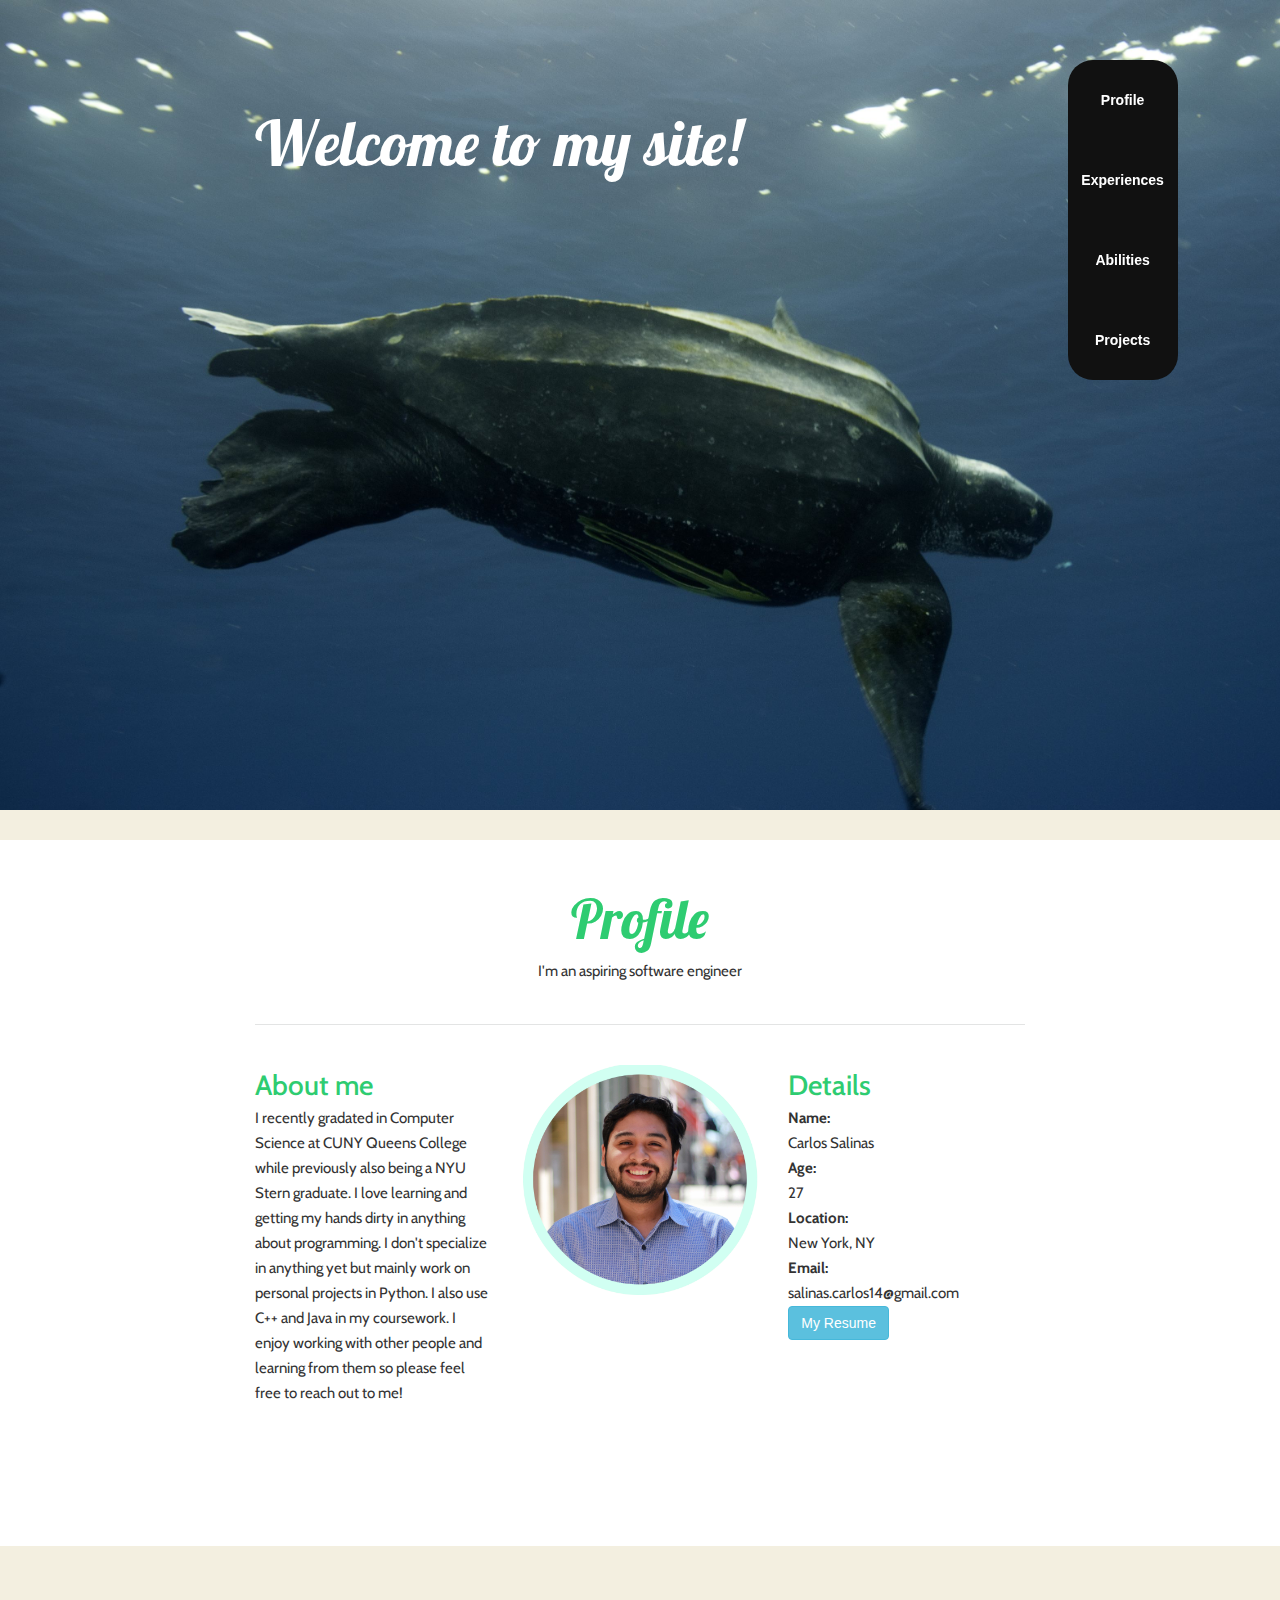
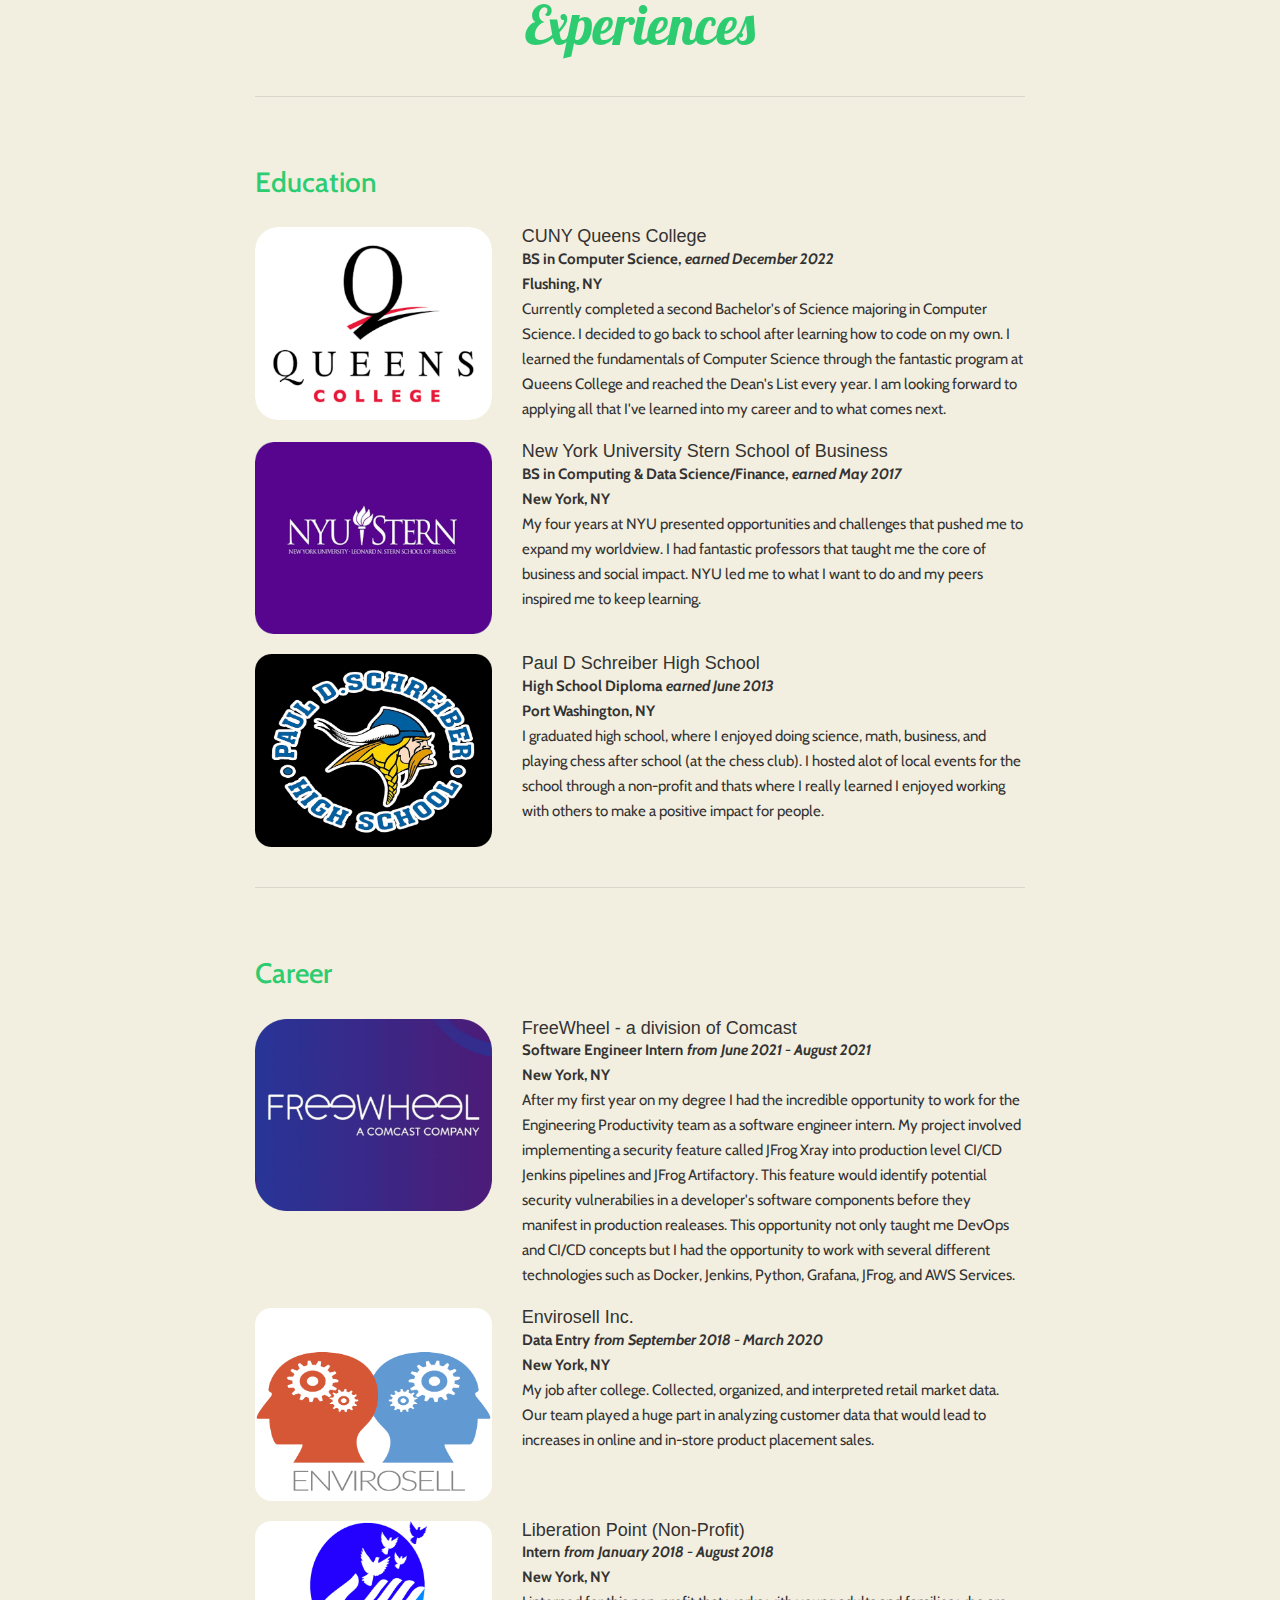
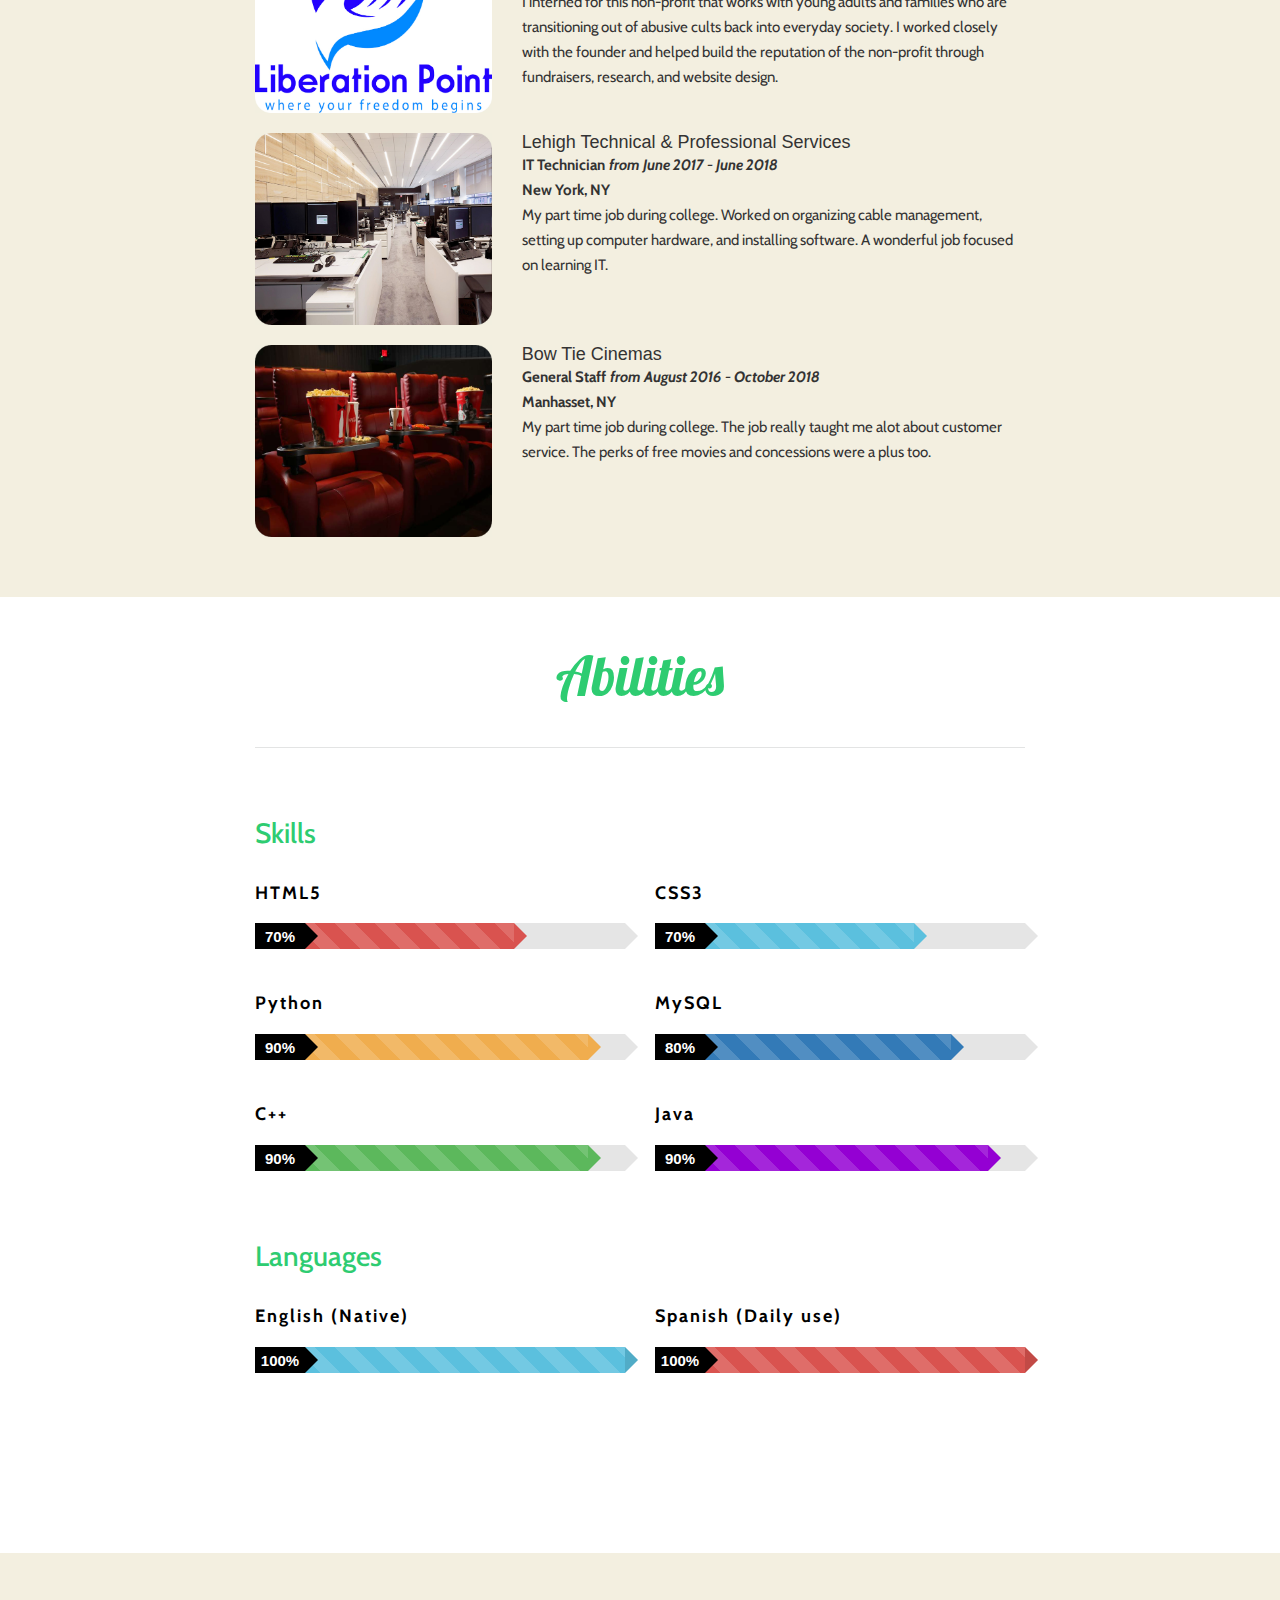
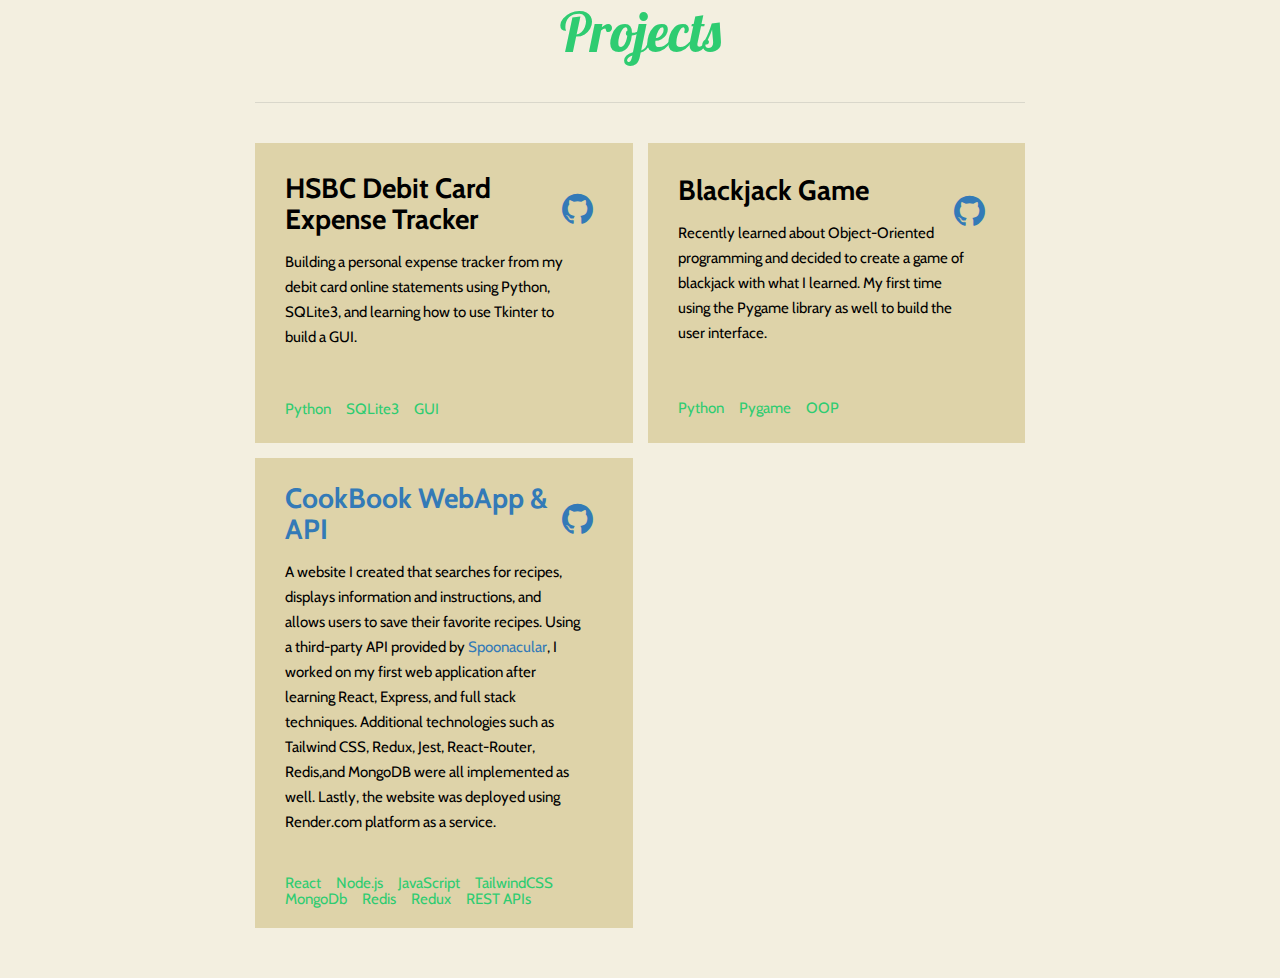
==== commit 304cc2ce: "Updating flexbox" ====
--- a/index.html
+++ b/index.html
@@ -366,13 +366,13 @@
 								</p>
 							</div>
 						</div>
-						<div>
+						
 							<u1 class="project-tech-list">
 								<li>Python</li>
 								<li>Pygame</li>
 								<li>OOP</li>
 							</u1>
-						</div>
+						
 					</div>
 
 					<div class="grid-item">
--- a/main.css
+++ b/main.css
@@ -231,7 +231,9 @@
 #projects .grid-item {
   padding: 2rem 3rem;
   background-color: #ded3a9;
-  position: relative;
+  display: flex;
+  flex-flow: column wrap;
+  justify-content: space-around;
   min-height: 300px;
 }
 #projects .github-buttons {
@@ -251,7 +253,6 @@
 }
 #projects .project-tech-list {
   display: flex;
-  align-items: flex-end;
   flex-wrap: wrap;
   margin: 20px 0px 0px;
 }
